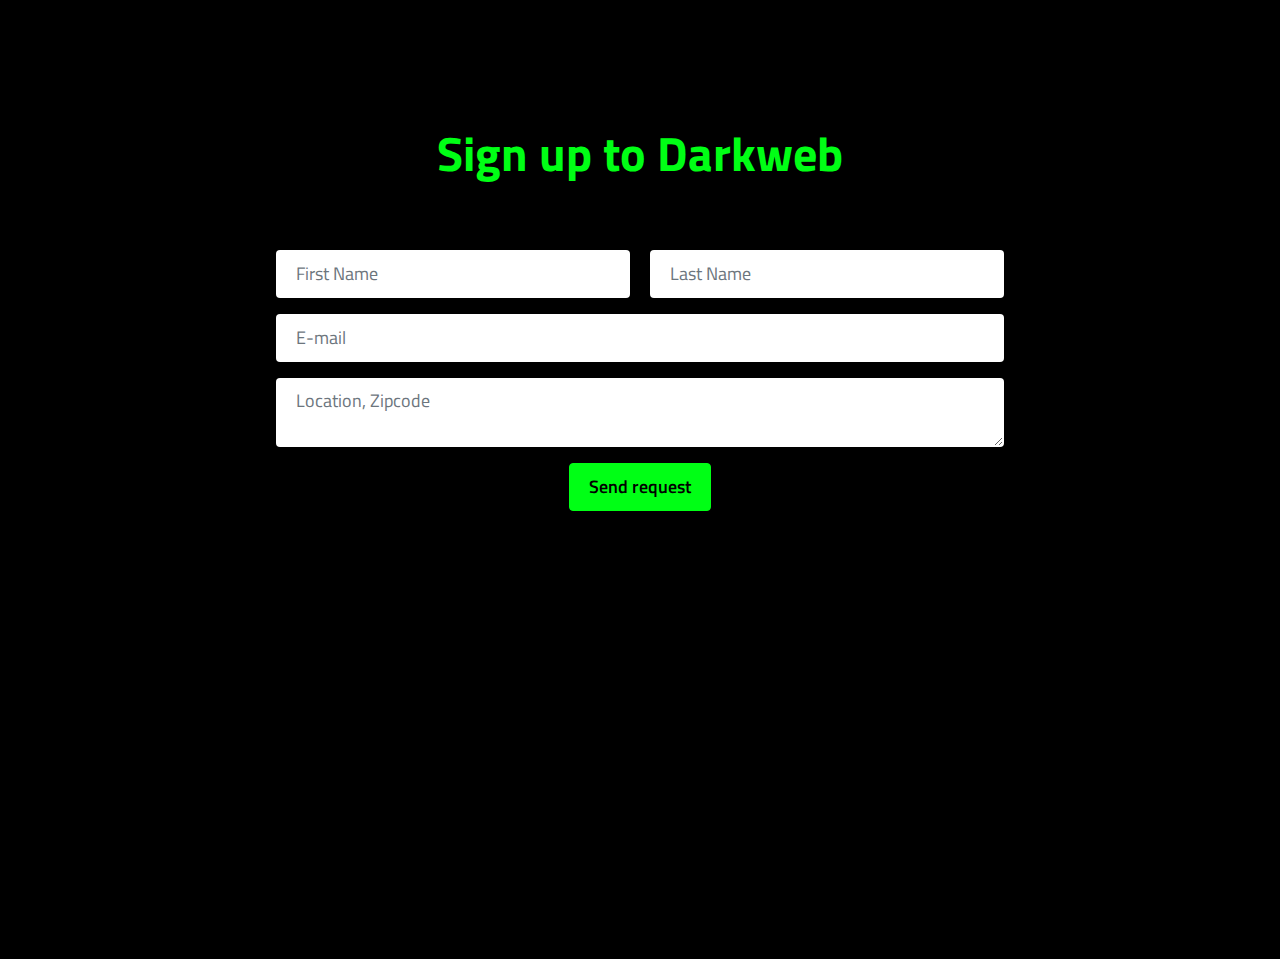
==== index.html @ 1db03cb1 "Add files via upload" ====
<!DOCTYPE html>
<html  >
<head>
  <!-- Site made with Mobirise Website Builder v5.6.8, https://mobirise.com -->
  <meta charset="UTF-8">
  <meta http-equiv="X-UA-Compatible" content="IE=edge">
  <meta name="generator" content="Mobirise v5.6.8, mobirise.com">
  <meta name="twitter:card" content="summary_large_image"/>
  <meta name="twitter:image:src" content="">
  <meta property="og:image" content="">
  <meta name="twitter:title" content="SIGNUP">
  <meta name="viewport" content="width=device-width, initial-scale=1, minimum-scale=1">
  <link rel="shortcut icon" href="assets/images/the-matrix-code-wallpaper-preview1.jpg" type="image/x-icon">
  <meta name="description" content="">
  
  
  <title>SIGNUP</title>
  <link rel="stylesheet" href="assets/bootstrap/css/bootstrap.min.css">
  <link rel="stylesheet" href="assets/bootstrap/css/bootstrap-grid.min.css">
  <link rel="stylesheet" href="assets/bootstrap/css/bootstrap-reboot.min.css">
  <link rel="stylesheet" href="assets/theme/css/style.css">
  <link rel="preload" href="https://fonts.googleapis.com/css?family=Titillium+Web:200,200i,300,300i,400,400i,600,600i,700,700i,900&display=swap" as="style" onload="this.onload=null;this.rel='stylesheet'">
  <noscript><link rel="stylesheet" href="https://fonts.googleapis.com/css?family=Titillium+Web:200,200i,300,300i,400,400i,600,600i,700,700i,900&display=swap"></noscript>
  <link rel="preload" href="https://fonts.googleapis.com/css?family=Jost:100,200,300,400,500,600,700,800,900,100i,200i,300i,400i,500i,600i,700i,800i,900i&display=swap" as="style" onload="this.onload=null;this.rel='stylesheet'">
  <noscript><link rel="stylesheet" href="https://fonts.googleapis.com/css?family=Jost:100,200,300,400,500,600,700,800,900,100i,200i,300i,400i,500i,600i,700i,800i,900i&display=swap"></noscript>
  <link rel="preload" as="style" href="assets/mobirise/css/mbr-additional.css"><link rel="stylesheet" href="assets/mobirise/css/mbr-additional.css" type="text/css">
  
  
  
  
</head>
<body>
  
  <section data-bs-version="5.1" class="form5 cid-sFzDs3t9EG" id="form5-1m">
    
    
    <div class="container">
        <div class="mbr-section-head">
            <h3 class="mbr-section-title mbr-fonts-style align-center mb-0 display-2"><strong>Sign up to Darkweb</strong></h3>
            <h4 class="mbr-section-subtitle mbr-fonts-style align-center mb-0 mt-2 display-7">Lorem ipsum dolor sit amet, consectetur adipiscing elit.</h4>
        </div>
        <div class="row justify-content-center mt-4">
            <div class="col-lg-8 mx-auto mbr-form" data-form-type="formoid">
                <form action="https://mobirise.eu/" method="POST" class="mbr-form form-with-styler" data-form-title="Form Name"><input type="hidden" name="email" data-form-email="true" value="JsgvMS1gwLpqoTtj1qmazlubo34/mUtWsZVXL3kr/6Nf+3G3XVkN3cXTwPJZxnqrLxBv0Roel76nx5BOokFxjcr6s2wDMH+BP1RVCXUVCmb7p/uAmn/wh2zBSthki3Zg">
                    <div class="row">
                        <div hidden="hidden" data-form-alert="" class="alert alert-success col-12">Request sent. it might take up 24 hours.</div>
                        <div hidden="hidden" data-form-alert-danger="" class="alert alert-danger col-12">Oops...! some
                            problem!</div>
                    </div>
                    <div class="dragArea row">
                        <div class="col-md col-sm-12 form-group mb-3" data-for="name">
                            <input type="text" name="name" placeholder="First Name" data-form-field="name" class="form-control" value="" id="name-form5-1m">
                        </div>
                        <div class="col-md col-sm-12 form-group mb-3" data-for="email">
                            <input type="email" name="email" placeholder="Last Name" data-form-field="email" class="form-control" value="" id="email-form5-1m">
                        </div>
                        <div class="col-12 form-group mb-3" data-for="url">
                            <input type="url" name="url" placeholder="E-mail" data-form-field="url" class="form-control" value="" id="url-form5-1m">
                        </div>
                        <div class="col-12 form-group mb-3" data-for="textarea">
                            <textarea name="textarea" placeholder="Location, Zipcode" data-form-field="textarea" class="form-control" id="textarea-form5-1m"></textarea>
                        </div>
                        <div class="col-lg-12 col-md-12 col-sm-12 align-center mbr-section-btn"><button type="submit" class="btn btn-primary display-4">Send request</button></div>
                    </div>
                </form>
            </div>
        </div>
    </div>
</section>

<section data-bs-version="5.1" class="header5 cid-t66mmO4aXn" id="header5-0">

    

    
    

    <div class="container">
        <div class="row justify-content-center">
            <div class="col-12 col-lg-7">
                
                
                
                
            </div>
        </div>
    </div>
</section>

<section data-bs-version="5.1" class="header5 cid-t66nLpxsx0" id="header5-1">

    

    
    

    <div class="container">
        <div class="row justify-content-center">
            <div class="col-12 col-lg-7">
                
                
                
                
            </div>
        </div>
    </div>
  
  
</body>
</html>
---- assets/theme/css/style.css ----
@charset "UTF-8";
section {
  background-color: #ffffff;
}

body {
  font-style: normal;
  line-height: 1.5;
  font-weight: 400;
  color: #232323;
  position: relative;
}

button {
  background-color: transparent;
  border-color: transparent;
}

section,
.container,
.container-fluid {
  position: relative;
  word-wrap: break-word;
}

a.mbr-iconfont:hover {
  text-decoration: none;
}

.article .lead p,
.article .lead ul,
.article .lead ol,
.article .lead pre,
.article .lead blockquote {
  margin-bottom: 0;
}

a {
  font-style: normal;
  font-weight: 400;
  cursor: pointer;
}
a, a:hover {
  text-decoration: none;
}

.mbr-section-title {
  font-style: normal;
  line-height: 1.3;
}

.mbr-section-subtitle {
  line-height: 1.3;
}

.mbr-text {
  font-style: normal;
  line-height: 1.7;
}

h1,
h2,
h3,
h4,
h5,
h6,
.display-1,
.display-2,
.display-4,
.display-5,
.display-7,
span,
p,
a {
  line-height: 1;
  word-break: break-word;
  word-wrap: break-word;
  font-weight: 400;
}

b,
strong {
  font-weight: bold;
}

input:-webkit-autofill, input:-webkit-autofill:hover, input:-webkit-autofill:focus, input:-webkit-autofill:active {
  transition-delay: 9999s;
  -webkit-transition-property: background-color, color;
  transition-property: background-color, color;
}

textarea[type=hidden] {
  display: none;
}

section {
  background-position: 50% 50%;
  background-repeat: no-repeat;
  background-size: cover;
}
section .mbr-background-video,
section .mbr-background-video-preview {
  position: absolute;
  bottom: 0;
  left: 0;
  right: 0;
  top: 0;
}

.hidden {
  visibility: hidden;
}

.mbr-z-index20 {
  z-index: 20;
}

/*! Base colors */
.mbr-white {
  color: #ffffff;
}

.mbr-black {
  color: #111111;
}

.mbr-bg-white {
  background-color: #ffffff;
}

.mbr-bg-black {
  background-color: #000000;
}

/*! Text-aligns */
.align-left {
  text-align: left;
}

.align-center {
  text-align: center;
}

.align-right {
  text-align: right;
}

/*! Font-weight  */
.mbr-light {
  font-weight: 300;
}

.mbr-regular {
  font-weight: 400;
}

.mbr-semibold {
  font-weight: 500;
}

.mbr-bold {
  font-weight: 700;
}

/*! Media  */
.media-content {
  flex-basis: 100%;
}

.media-container-row {
  display: flex;
  flex-direction: row;
  flex-wrap: wrap;
  justify-content: center;
  align-content: center;
  align-items: start;
}
.media-container-row .media-size-item {
  width: 400px;
}

.media-container-column {
  display: flex;
  flex-direction: column;
  flex-wrap: wrap;
  justify-content: center;
  align-content: center;
  align-items: stretch;
}
.media-container-column > * {
  width: 100%;
}

@media (min-width: 992px) {
  .media-container-row {
    flex-wrap: nowrap;
  }
}
figure {
  margin-bottom: 0;
  overflow: hidden;
}

figure[mbr-media-size] {
  transition: width 0.1s;
}

img,
iframe {
  display: block;
  width: 100%;
}

.card {
  background-color: transparent;
  border: none;
}

.card-box {
  width: 100%;
}

.card-img {
  text-align: center;
  flex-shrink: 0;
  -webkit-flex-shrink: 0;
}

.media {
  max-width: 100%;
  margin: 0 auto;
}

.mbr-figure {
  align-self: center;
}

.media-container > div {
  max-width: 100%;
}

.mbr-figure img,
.card-img img {
  width: 100%;
}

@media (max-width: 991px) {
  .media-size-item {
    width: auto !important;
  }

  .media {
    width: auto;
  }

  .mbr-figure {
    width: 100% !important;
  }
}
/*! Buttons */
.mbr-section-btn {
  margin-left: -0.6rem;
  margin-right: -0.6rem;
  font-size: 0;
}

.btn {
  font-weight: 600;
  border-width: 1px;
  font-style: normal;
  margin: 0.6rem 0.6rem;
  white-space: normal;
  transition: all 0.2s ease-in-out;
  display: inline-flex;
  align-items: center;
  justify-content: center;
  word-break: break-word;
}

.btn-sm {
  font-weight: 600;
  letter-spacing: 0px;
  transition: all 0.3s ease-in-out;
}

.btn-md {
  font-weight: 600;
  letter-spacing: 0px;
  transition: all 0.3s ease-in-out;
}

.btn-lg {
  font-weight: 600;
  letter-spacing: 0px;
  transition: all 0.3s ease-in-out;
}

.btn-form {
  margin: 0;
}
.btn-form:hover {
  cursor: pointer;
}

nav .mbr-section-btn {
  margin-left: 0rem;
  margin-right: 0rem;
}

/*! Btn icon margin */
.btn .mbr-iconfont,
.btn.btn-sm .mbr-iconfont {
  order: 1;
  cursor: pointer;
  margin-left: 0.5rem;
  vertical-align: sub;
}

.btn.btn-md .mbr-iconfont,
.btn.btn-md .mbr-iconfont {
  margin-left: 0.8rem;
}

.mbr-regular {
  font-weight: 400;
}

.mbr-semibold {
  font-weight: 500;
}

.mbr-bold {
  font-weight: 700;
}

[type=submit] {
  -webkit-appearance: none;
}

/*! Full-screen */
.mbr-fullscreen .mbr-overlay {
  min-height: 100vh;
}

.mbr-fullscreen {
  display: flex;
  display: -moz-flex;
  display: -ms-flex;
  display: -o-flex;
  align-items: center;
  min-height: 100vh;
  padding-top: 3rem;
  padding-bottom: 3rem;
}

/*! Map */
.map {
  height: 25rem;
  position: relative;
}
.map iframe {
  width: 100%;
  height: 100%;
}

/*! Scroll to top arrow */
.mbr-arrow-up {
  bottom: 25px;
  right: 90px;
  position: fixed;
  text-align: right;
  z-index: 5000;
  color: #ffffff;
  font-size: 22px;
}

.mbr-arrow-up a {
  background: rgba(0, 0, 0, 0.2);
  border-radius: 50%;
  color: #fff;
  display: inline-block;
  height: 60px;
  width: 60px;
  border: 2px solid #fff;
  outline-style: none !important;
  position: relative;
  text-decoration: none;
  transition: all 0.3s ease-in-out;
  cursor: pointer;
  text-align: center;
}
.mbr-arrow-up a:hover {
  background-color: rgba(0, 0, 0, 0.4);
}
.mbr-arrow-up a i {
  line-height: 60px;
}

.mbr-arrow-up-icon {
  display: block;
  color: #fff;
}

.mbr-arrow-up-icon::before {
  content: "›";
  display: inline-block;
  font-family: serif;
  font-size: 22px;
  line-height: 1;
  font-style: normal;
  position: relative;
  top: 6px;
  left: -4px;
  transform: rotate(-90deg);
}

/*! Arrow Down */
.mbr-arrow {
  position: absolute;
  bottom: 45px;
  left: 50%;
  width: 60px;
  height: 60px;
  cursor: pointer;
  background-color: rgba(80, 80, 80, 0.5);
  border-radius: 50%;
  transform: translateX(-50%);
}
@media (max-width: 767px) {
  .mbr-arrow {
    display: none;
  }
}
.mbr-arrow > a {
  display: inline-block;
  text-decoration: none;
  outline-style: none;
  -webkit-animation: arrowdown 1.7s ease-in-out infinite;
          animation: arrowdown 1.7s ease-in-out infinite;
  color: #ffffff;
}
.mbr-arrow > a > i {
  position: absolute;
  top: -2px;
  left: 15px;
  font-size: 2rem;
}

#scrollToTop a i::before {
  content: "";
  position: absolute;
  display: block;
  border-bottom: 2.5px solid #fff;
  border-left: 2.5px solid #fff;
  width: 27.8%;
  height: 27.8%;
  left: 50%;
  top: 51%;
  transform: translateY(-30%) translateX(-50%) rotate(135deg);
}

@keyframes arrowdown {
  0% {
    transform: translateY(0px);
  }
  50% {
    transform: translateY(-5px);
  }
  100% {
    transform: translateY(0px);
  }
}
@-webkit-keyframes arrowdown {
  0% {
    transform: translateY(0px);
  }
  50% {
    transform: translateY(-5px);
  }
  100% {
    transform: translateY(0px);
  }
}
@media (max-width: 500px) {
  .mbr-arrow-up {
    left: 0;
    right: 0;
    text-align: center;
  }
}
/*Gradients animation*/
@keyframes gradient-animation {
  from {
    background-position: 0% 100%;
    -webkit-animation-timing-function: ease-in-out;
            animation-timing-function: ease-in-out;
  }
  to {
    background-position: 100% 0%;
    -webkit-animation-timing-function: ease-in-out;
            animation-timing-function: ease-in-out;
  }
}
@-webkit-keyframes gradient-animation {
  from {
    background-position: 0% 100%;
    -webkit-animation-timing-function: ease-in-out;
            animation-timing-function: ease-in-out;
  }
  to {
    background-position: 100% 0%;
    -webkit-animation-timing-function: ease-in-out;
            animation-timing-function: ease-in-out;
  }
}
.bg-gradient {
  background-size: 200% 200%;
  animation: gradient-animation 5s infinite alternate;
  -webkit-animation: gradient-animation 5s infinite alternate;
}

.menu .navbar-brand {
  display: -webkit-flex;
}
.menu .navbar-brand span {
  display: flex;
  display: -webkit-flex;
}
.menu .navbar-brand .navbar-caption-wrap {
  display: -webkit-flex;
}
.menu .navbar-brand .navbar-logo img {
  display: -webkit-flex;
  width: auto;
}
@media (min-width: 768px) and (max-width: 991px) {
  .menu .navbar-toggleable-sm .navbar-nav {
    display: -ms-flexbox;
  }
}
@media (max-width: 991px) {
  .menu .navbar-collapse {
    max-height: 93.5vh;
  }
  .menu .navbar-collapse.show {
    overflow: auto;
  }
}
@media (min-width: 992px) {
  .menu .navbar-nav.nav-dropdown {
    display: -webkit-flex;
  }
  .menu .navbar-toggleable-sm .navbar-collapse {
    display: -webkit-flex !important;
  }
  .menu .collapsed .navbar-collapse {
    max-height: 93.5vh;
  }
  .menu .collapsed .navbar-collapse.show {
    overflow: auto;
  }
}
@media (max-width: 767px) {
  .menu .navbar-collapse {
    max-height: 80vh;
  }
}

.nav-link .mbr-iconfont {
  margin-right: 0.5rem;
}

.navbar {
  display: -webkit-flex;
  -webkit-flex-wrap: wrap;
  -webkit-align-items: center;
  -webkit-justify-content: space-between;
}

.navbar-collapse {
  -webkit-flex-basis: 100%;
  -webkit-flex-grow: 1;
  -webkit-align-items: center;
}

.nav-dropdown .link {
  padding: 0.667em 1.667em !important;
  margin: 0 !important;
}

.nav {
  display: -webkit-flex;
  -webkit-flex-wrap: wrap;
}

.row {
  display: -webkit-flex;
  -webkit-flex-wrap: wrap;
}

.justify-content-center {
  -webkit-justify-content: center;
}

.form-inline {
  display: -webkit-flex;
}

.card-wrapper {
  -webkit-flex: 1;
}

.carousel-control {
  z-index: 10;
  display: -webkit-flex;
}

.carousel-controls {
  display: -webkit-flex;
}

.media {
  display: -webkit-flex;
}

.form-group:focus {
  outline: none;
}

.jq-selectbox__select {
  padding: 7px 0;
  position: relative;
}

.jq-selectbox__dropdown {
  overflow: hidden;
  border-radius: 10px;
  position: absolute;
  top: 100%;
  left: 0 !important;
  width: 100% !important;
}

.jq-selectbox__trigger-arrow {
  right: 0;
  transform: translateY(-50%);
}

.jq-selectbox li {
  padding: 1.07em 0.5em;
}

input[type=range] {
  padding-left: 0 !important;
  padding-right: 0 !important;
}

.modal-dialog,
.modal-content {
  height: 100%;
}

.modal-dialog .carousel-inner {
  height: calc(100vh - 1.75rem);
}
@media (max-width: 575px) {
  .modal-dialog .carousel-inner {
    height: calc(100vh - 1rem);
  }
}

.carousel-item {
  text-align: center;
}

.carousel-item img {
  margin: auto;
}

.navbar-toggler {
  align-self: flex-start;
  padding: 0.25rem 0.75rem;
  font-size: 1.25rem;
  line-height: 1;
  background: transparent;
  border: 1px solid transparent;
  border-radius: 0.25rem;
}

.navbar-toggler:focus,
.navbar-toggler:hover {
  text-decoration: none;
  box-shadow: none;
}

.navbar-toggler-icon {
  display: inline-block;
  width: 1.5em;
  height: 1.5em;
  vertical-align: middle;
  content: "";
  background: no-repeat center center;
  background-size: 100% 100%;
}

.navbar-toggler-left {
  position: absolute;
  left: 1rem;
}

.navbar-toggler-right {
  position: absolute;
  right: 1rem;
}

.card-img {
  width: auto;
}

.menu .navbar.collapsed:not(.beta-menu) {
  flex-direction: column;
}

.carousel-item.active,
.carousel-item-next,
.carousel-item-prev {
  display: flex;
}

.note-air-layout .dropup .dropdown-menu,
.note-air-layout .navbar-fixed-bottom .dropdown .dropdown-menu {
  bottom: initial !important;
}

html,
body {
  height: auto;
  min-height: 100vh;
}

.dropup .dropdown-toggle::after {
  display: none;
}

.form-asterisk {
  font-family: initial;
  position: absolute;
  top: -2px;
  font-weight: normal;
}

.form-control-label {
  position: relative;
  cursor: pointer;
  margin-bottom: 0.357em;
  padding: 0;
}

.alert {
  color: #ffffff;
  border-radius: 0;
  border: 0;
  font-size: 1.1rem;
  line-height: 1.5;
  margin-bottom: 1.875rem;
  padding: 1.25rem;
  position: relative;
  text-align: center;
}
.alert.alert-form::after {
  background-color: inherit;
  bottom: -7px;
  content: "";
  display: block;
  height: 14px;
  left: 50%;
  margin-left: -7px;
  position: absolute;
  transform: rotate(45deg);
  width: 14px;
}

.form-control {
  background-color: #ffffff;
  background-clip: border-box;
  color: #232323;
  line-height: 1rem !important;
  height: auto;
  padding: 0.6rem 1.2rem;
  transition: border-color 0.25s ease 0s;
  border: 1px solid transparent !important;
  border-radius: 4px;
  box-shadow: rgba(0, 0, 0, 0.07) 0px 1px 1px 0px, rgba(0, 0, 0, 0.07) 0px 1px 3px 0px, rgba(0, 0, 0, 0.03) 0px 0px 0px 1px;
}
.form-active .form-control:invalid {
  border-color: red;
}

form .row {
  margin-left: -0.6rem;
  margin-right: -0.6rem;
}
form .row [class*=col] {
  padding-left: 0.6rem;
  padding-right: 0.6rem;
}

form .mbr-section-btn {
  margin: 0;
  padding-left: 0.6rem;
  padding-right: 0.6rem;
}

form .btn {
  display: flex;
  padding: 0.6rem 1.2rem;
  margin: 0;
}

form .form-check-input {
  margin-top: 0.5;
}

textarea.form-control {
  line-height: 1.5rem !important;
}

.form-group {
  margin-bottom: 1.2rem;
}

.form-control,
form .btn {
  min-height: 48px;
}

.gdpr-block label span.textGDPR input[name=gdpr] {
  top: 7px;
}

.form-control:focus {
  box-shadow: none;
}

:focus {
  outline: none;
}

.mbr-overlay {
  background-color: #000;
  bottom: 0;
  left: 0;
  opacity: 0.5;
  position: absolute;
  right: 0;
  top: 0;
  z-index: 0;
  pointer-events: none;
}

blockquote {
  font-style: italic;
  padding: 3rem;
  font-size: 1.09rem;
  position: relative;
  border-left: 3px solid;
}

ul,
ol,
pre,
blockquote {
  margin-bottom: 2.3125rem;
}

.mt-4 {
  margin-top: 2rem !important;
}

.mb-4 {
  margin-bottom: 2rem !important;
}

@media (min-width: 992px) {
  .container {
    padding-left: 16px;
    padding-right: 16px;
  }

  .row {
    margin-left: -16px;
    margin-right: -16px;
  }
  .row > [class*=col] {
    padding-left: 16px;
    padding-right: 16px;
  }
}
@media (min-width: 768px) {
  .container-fluid {
    padding-left: 32px;
    padding-right: 32px;
  }
}
@media (min-width: 768px) and (max-width: 991px) {
  .mbr-container {
    padding-left: 32px;
    padding-right: 32px;
  }
}
@media (max-width: 767px) {
  .mbr-container {
    padding-left: 16px;
    padding-right: 16px;
  }
}
.card-wrapper,
.item-wrapper {
  overflow: hidden;
}

.app-video-wrapper > img {
  opacity: 1;
}

.item {
  position: relative;
}

.dropdown-menu .dropdown-menu {
  left: 100%;
}

.dropdown-item + .dropdown-menu {
  display: none;
}

.dropdown-item:hover + .dropdown-menu,
.dropdown-menu:hover {
  display: block;
}

@media (min-aspect-ratio: 16/9) {
  .mbr-video-foreground {
    height: 300% !important;
    top: -100% !important;
  }
}
@media (max-aspect-ratio: 16/9) {
  .mbr-video-foreground {
    width: 300% !important;
    left: -100% !important;
  }
}.engine {
	position: absolute;
	text-indent: -2400px;
	text-align: center;
	padding: 0;
	top: 0;
	left: -2400px;
}
---- assets/mobirise/css/mbr-additional.css ----
body {
  font-family: Jost;
}
.display-1 {
  font-family: 'Titillium Web', sans-serif;
  font-size: 4rem;
  line-height: 1.1;
}
.display-1 > .mbr-iconfont {
  font-size: 5rem;
}
.display-2 {
  font-family: 'Titillium Web', sans-serif;
  font-size: 3rem;
  line-height: 1.1;
}
.display-2 > .mbr-iconfont {
  font-size: 3.75rem;
}
.display-4 {
  font-family: 'Titillium Web', sans-serif;
  font-size: 1.1rem;
  line-height: 1.5;
}
.display-4 > .mbr-iconfont {
  font-size: 1.375rem;
}
.display-5 {
  font-family: 'Jost', sans-serif;
  font-size: 2rem;
  line-height: 1.5;
}
.display-5 > .mbr-iconfont {
  font-size: 2.5rem;
}
.display-7 {
  font-family: 'Jost', sans-serif;
  font-size: 1.2rem;
  line-height: 1.5;
}
.display-7 > .mbr-iconfont {
  font-size: 1.5rem;
}
/* ---- Fluid typography for mobile devices ---- */
/* 1.4 - font scale ratio ( bootstrap == 1.42857 ) */
/* 100vw - current viewport width */
/* (48 - 20)  48 == 48rem == 768px, 20 == 20rem == 320px(minimal supported viewport) */
/* 0.65 - min scale variable, may vary */
@media (max-width: 992px) {
  .display-1 {
    font-size: 3.2rem;
  }
}
@media (max-width: 768px) {
  .display-1 {
    font-size: 2.8rem;
    font-size: calc( 2.05rem + (4 - 2.05) * ((100vw - 20rem) / (48 - 20)));
    line-height: calc( 1.1 * (2.05rem + (4 - 2.05) * ((100vw - 20rem) / (48 - 20))));
  }
  .display-2 {
    font-size: 2.4rem;
    font-size: calc( 1.7rem + (3 - 1.7) * ((100vw - 20rem) / (48 - 20)));
    line-height: calc( 1.3 * (1.7rem + (3 - 1.7) * ((100vw - 20rem) / (48 - 20))));
  }
  .display-4 {
    font-size: 0.88rem;
    font-size: calc( 1.0350000000000001rem + (1.1 - 1.0350000000000001) * ((100vw - 20rem) / (48 - 20)));
    line-height: calc( 1.4 * (1.0350000000000001rem + (1.1 - 1.0350000000000001) * ((100vw - 20rem) / (48 - 20))));
  }
  .display-5 {
    font-size: 1.6rem;
    font-size: calc( 1.35rem + (2 - 1.35) * ((100vw - 20rem) / (48 - 20)));
    line-height: calc( 1.4 * (1.35rem + (2 - 1.35) * ((100vw - 20rem) / (48 - 20))));
  }
  .display-7 {
    font-size: 0.96rem;
    font-size: calc( 1.07rem + (1.2 - 1.07) * ((100vw - 20rem) / (48 - 20)));
    line-height: calc( 1.4 * (1.07rem + (1.2 - 1.07) * ((100vw - 20rem) / (48 - 20))));
  }
}
/* Buttons */
.btn {
  padding: 0.6rem 1.2rem;
  border-radius: 4px;
}
.btn-sm {
  padding: 0.6rem 1.2rem;
  border-radius: 4px;
}
.btn-md {
  padding: 0.6rem 1.2rem;
  border-radius: 4px;
}
.btn-lg {
  padding: 1rem 2.6rem;
  border-radius: 4px;
}
.bg-primary {
  background-color: #00ff15 !important;
}
.bg-success {
  background-color: #40b0bf !important;
}
.bg-info {
  background-color: #47b5ed !important;
}
.bg-warning {
  background-color: #ffe161 !important;
}
.bg-danger {
  background-color: #ff9966 !important;
}
.btn-primary,
.btn-primary:active {
  background-color: #00ff15 !important;
  border-color: #00ff15 !important;
  color: #000000 !important;
  box-shadow: 0 2px 2px 0 rgba(0, 0, 0, 0.2);
}
.btn-primary:hover,
.btn-primary:focus,
.btn-primary.focus,
.btn-primary.active {
  color: #ffffff !important;
  background-color: #00a80e !important;
  border-color: #00a80e !important;
  box-shadow: 0 2px 5px 0 rgba(0, 0, 0, 0.2);
}
.btn-primary.disabled,
.btn-primary:disabled {
  color: #000000 !important;
  background-color: #00a80e !important;
  border-color: #00a80e !important;
}
.btn-secondary,
.btn-secondary:active {
  background-color: #ff6666 !important;
  border-color: #ff6666 !important;
  color: #ffffff !important;
  box-shadow: 0 2px 2px 0 rgba(0, 0, 0, 0.2);
}
.btn-secondary:hover,
.btn-secondary:focus,
.btn-secondary.focus,
.btn-secondary.active {
  color: #ffffff !important;
  background-color: #ff0f0f !important;
  border-color: #ff0f0f !important;
  box-shadow: 0 2px 5px 0 rgba(0, 0, 0, 0.2);
}
.btn-secondary.disabled,
.btn-secondary:disabled {
  color: #ffffff !important;
  background-color: #ff0f0f !important;
  border-color: #ff0f0f !important;
}
.btn-info,
.btn-info:active {
  background-color: #47b5ed !important;
  border-color: #47b5ed !important;
  color: #ffffff !important;
  box-shadow: 0 2px 2px 0 rgba(0, 0, 0, 0.2);
}
.btn-info:hover,
.btn-info:focus,
.btn-info.focus,
.btn-info.active {
  color: #ffffff !important;
  background-color: #148cca !important;
  border-color: #148cca !important;
  box-shadow: 0 2px 5px 0 rgba(0, 0, 0, 0.2);
}
.btn-info.disabled,
.btn-info:disabled {
  color: #ffffff !important;
  background-color: #148cca !important;
  border-color: #148cca !important;
}
.btn-success,
.btn-success:active {
  background-color: #40b0bf !important;
  border-color: #40b0bf !important;
  color: #ffffff !important;
  box-shadow: 0 2px 2px 0 rgba(0, 0, 0, 0.2);
}
.btn-success:hover,
.btn-success:focus,
.btn-success.focus,
.btn-success.active {
  color: #ffffff !important;
  background-color: #2a747e !important;
  border-color: #2a747e !important;
  box-shadow: 0 2px 5px 0 rgba(0, 0, 0, 0.2);
}
.btn-success.disabled,
.btn-success:disabled {
  color: #ffffff !important;
  background-color: #2a747e !important;
  border-color: #2a747e !important;
}
.btn-warning,
.btn-warning:active {
  background-color: #ffe161 !important;
  border-color: #ffe161 !important;
  color: #614f00 !important;
  box-shadow: 0 2px 2px 0 rgba(0, 0, 0, 0.2);
}
.btn-warning:hover,
.btn-warning:focus,
.btn-warning.focus,
.btn-warning.active {
  color: #0a0800 !important;
  background-color: #ffd10a !important;
  border-color: #ffd10a !important;
  box-shadow: 0 2px 5px 0 rgba(0, 0, 0, 0.2);
}
.btn-warning.disabled,
.btn-warning:disabled {
  color: #614f00 !important;
  background-color: #ffd10a !important;
  border-color: #ffd10a !important;
}
.btn-danger,
.btn-danger:active {
  background-color: #ff9966 !important;
  border-color: #ff9966 !important;
  color: #ffffff !important;
  box-shadow: 0 2px 2px 0 rgba(0, 0, 0, 0.2);
}
.btn-danger:hover,
.btn-danger:focus,
.btn-danger.focus,
.btn-danger.active {
  color: #ffffff !important;
  background-color: #ff5f0f !important;
  border-color: #ff5f0f !important;
  box-shadow: 0 2px 5px 0 rgba(0, 0, 0, 0.2);
}
.btn-danger.disabled,
.btn-danger:disabled {
  color: #ffffff !important;
  background-color: #ff5f0f !important;
  border-color: #ff5f0f !important;
}
.btn-white,
.btn-white:active {
  background-color: #fafafa !important;
  border-color: #fafafa !important;
  color: #7a7a7a !important;
  box-shadow: 0 2px 2px 0 rgba(0, 0, 0, 0.2);
}
.btn-white:hover,
.btn-white:focus,
.btn-white.focus,
.btn-white.active {
  color: #4f4f4f !important;
  background-color: #cfcfcf !important;
  border-color: #cfcfcf !important;
  box-shadow: 0 2px 5px 0 rgba(0, 0, 0, 0.2);
}
.btn-white.disabled,
.btn-white:disabled {
  color: #7a7a7a !important;
  background-color: #cfcfcf !important;
  border-color: #cfcfcf !important;
}
.btn-black,
.btn-black:active {
  background-color: #232323 !important;
  border-color: #232323 !important;
  color: #ffffff !important;
  box-shadow: 0 2px 2px 0 rgba(0, 0, 0, 0.2);
}
.btn-black:hover,
.btn-black:focus,
.btn-black.focus,
.btn-black.active {
  color: #ffffff !important;
  background-color: #000000 !important;
  border-color: #000000 !important;
  box-shadow: 0 2px 5px 0 rgba(0, 0, 0, 0.2);
}
.btn-black.disabled,
.btn-black:disabled {
  color: #ffffff !important;
  background-color: #000000 !important;
  border-color: #000000 !important;
}
.btn-primary-outline,
.btn-primary-outline:active {
  background-color: transparent !important;
  border-color: transparent;
  color: #00ff15;
}
.btn-primary-outline:hover,
.btn-primary-outline:focus,
.btn-primary-outline.focus,
.btn-primary-outline.active {
  color: #00a80e !important;
  background-color: transparent!important;
  border-color: transparent!important;
  box-shadow: none!important;
}
.btn-primary-outline.disabled,
.btn-primary-outline:disabled {
  color: #000000 !important;
  background-color: #00ff15 !important;
  border-color: #00ff15 !important;
}
.btn-secondary-outline,
.btn-secondary-outline:active {
  background-color: transparent !important;
  border-color: transparent;
  color: #ff6666;
}
.btn-secondary-outline:hover,
.btn-secondary-outline:focus,
.btn-secondary-outline.focus,
.btn-secondary-outline.active {
  color: #ff0f0f !important;
  background-color: transparent!important;
  border-color: transparent!important;
  box-shadow: none!important;
}
.btn-secondary-outline.disabled,
.btn-secondary-outline:disabled {
  color: #ffffff !important;
  background-color: #ff6666 !important;
  border-color: #ff6666 !important;
}
.btn-info-outline,
.btn-info-outline:active {
  background-color: transparent !important;
  border-color: transparent;
  color: #47b5ed;
}
.btn-info-outline:hover,
.btn-info-outline:focus,
.btn-info-outline.focus,
.btn-info-outline.active {
  color: #148cca !important;
  background-color: transparent!important;
  border-color: transparent!important;
  box-shadow: none!important;
}
.btn-info-outline.disabled,
.btn-info-outline:disabled {
  color: #ffffff !important;
  background-color: #47b5ed !important;
  border-color: #47b5ed !important;
}
.btn-success-outline,
.btn-success-outline:active {
  background-color: transparent !important;
  border-color: transparent;
  color: #40b0bf;
}
.btn-success-outline:hover,
.btn-success-outline:focus,
.btn-success-outline.focus,
.btn-success-outline.active {
  color: #2a747e !important;
  background-color: transparent!important;
  border-color: transparent!important;
  box-shadow: none!important;
}
.btn-success-outline.disabled,
.btn-success-outline:disabled {
  color: #ffffff !important;
  background-color: #40b0bf !important;
  border-color: #40b0bf !important;
}
.btn-warning-outline,
.btn-warning-outline:active {
  background-color: transparent !important;
  border-color: transparent;
  color: #ffe161;
}
.btn-warning-outline:hover,
.btn-warning-outline:focus,
.btn-warning-outline.focus,
.btn-warning-outline.active {
  color: #ffd10a !important;
  background-color: transparent!important;
  border-color: transparent!important;
  box-shadow: none!important;
}
.btn-warning-outline.disabled,
.btn-warning-outline:disabled {
  color: #614f00 !important;
  background-color: #ffe161 !important;
  border-color: #ffe161 !important;
}
.btn-danger-outline,
.btn-danger-outline:active {
  background-color: transparent !important;
  border-color: transparent;
  color: #ff9966;
}
.btn-danger-outline:hover,
.btn-danger-outline:focus,
.btn-danger-outline.focus,
.btn-danger-outline.active {
  color: #ff5f0f !important;
  background-color: transparent!important;
  border-color: transparent!important;
  box-shadow: none!important;
}
.btn-danger-outline.disabled,
.btn-danger-outline:disabled {
  color: #ffffff !important;
  background-color: #ff9966 !important;
  border-color: #ff9966 !important;
}
.btn-black-outline,
.btn-black-outline:active {
  background-color: transparent !important;
  border-color: transparent;
  color: #232323;
}
.btn-black-outline:hover,
.btn-black-outline:focus,
.btn-black-outline.focus,
.btn-black-outline.active {
  color: #000000 !important;
  background-color: transparent!important;
  border-color: transparent!important;
  box-shadow: none!important;
}
.btn-black-outline.disabled,
.btn-black-outline:disabled {
  color: #ffffff !important;
  background-color: #232323 !important;
  border-color: #232323 !important;
}
.btn-white-outline,
.btn-white-outline:active {
  background-color: transparent !important;
  border-color: transparent;
  color: #fafafa;
}
.btn-white-outline:hover,
.btn-white-outline:focus,
.btn-white-outline.focus,
.btn-white-outline.active {
  color: #cfcfcf !important;
  background-color: transparent!important;
  border-color: transparent!important;
  box-shadow: none!important;
}
.btn-white-outline.disabled,
.btn-white-outline:disabled {
  color: #7a7a7a !important;
  background-color: #fafafa !important;
  border-color: #fafafa !important;
}
.text-primary {
  color: #00ff15 !important;
}
.text-secondary {
  color: #ff6666 !important;
}
.text-success {
  color: #40b0bf !important;
}
.text-info {
  color: #47b5ed !important;
}
.text-warning {
  color: #ffe161 !important;
}
.text-danger {
  color: #ff9966 !important;
}
.text-white {
  color: #fafafa !important;
}
.text-black {
  color: #232323 !important;
}
a.text-primary:hover,
a.text-primary:focus,
a.text-primary.active {
  color: #00990d !important;
}
a.text-secondary:hover,
a.text-secondary:focus,
a.text-secondary.active {
  color: #ff0000 !important;
}
a.text-success:hover,
a.text-success:focus,
a.text-success.active {
  color: #266a73 !important;
}
a.text-info:hover,
a.text-info:focus,
a.text-info.active {
  color: #1283bc !important;
}
a.text-warning:hover,
a.text-warning:focus,
a.text-warning.active {
  color: #facb00 !important;
}
a.text-danger:hover,
a.text-danger:focus,
a.text-danger.active {
  color: #ff5500 !important;
}
a.text-white:hover,
a.text-white:focus,
a.text-white.active {
  color: #c7c7c7 !important;
}
a.text-black:hover,
a.text-black:focus,
a.text-black.active {
  color: #000000 !important;
}
a[class*="text-"]:not(.nav-link):not(.dropdown-item):not([role]):not(.navbar-caption) {
  position: relative;
  background-image: transparent;
  background-size: 10000px 2px;
  background-repeat: no-repeat;
  background-position: 0px 1.2em;
  background-position: -10000px 1.2em;
}
a[class*="text-"]:not(.nav-link):not(.dropdown-item):not([role]):not(.navbar-caption):hover {
  transition: background-position 2s ease-in-out;
  background-image: linear-gradient(currentColor 50%, currentColor 50%);
  background-position: 0px 1.2em;
}
.nav-tabs .nav-link.active {
  color: #00ff15;
}
.nav-tabs .nav-link:not(.active) {
  color: #232323;
}
.alert-success {
  background-color: #70c770;
}
.alert-info {
  background-color: #47b5ed;
}
.alert-warning {
  background-color: #ffe161;
}
.alert-danger {
  background-color: #ff9966;
}
.mbr-gallery-filter li.active .btn {
  background-color: #00ff15;
  border-color: #00ff15;
  color: #001902;
}
.mbr-gallery-filter li.active .btn:focus {
  box-shadow: none;
}
a,
a:hover {
  color: #00ff15;
}
.mbr-plan-header.bg-primary .mbr-plan-subtitle,
.mbr-plan-header.bg-primary .mbr-plan-price-desc {
  color: #ccffd0;
}
.mbr-plan-header.bg-success .mbr-plan-subtitle,
.mbr-plan-header.bg-success .mbr-plan-price-desc {
  color: #a0d8df;
}
.mbr-plan-header.bg-info .mbr-plan-subtitle,
.mbr-plan-header.bg-info .mbr-plan-price-desc {
  color: #ffffff;
}
.mbr-plan-header.bg-warning .mbr-plan-subtitle,
.mbr-plan-header.bg-warning .mbr-plan-price-desc {
  color: #ffffff;
}
.mbr-plan-header.bg-danger .mbr-plan-subtitle,
.mbr-plan-header.bg-danger .mbr-plan-price-desc {
  color: #ffffff;
}
/* Scroll to top button*/
.scrollToTop_wraper {
  display: none;
}
.form-control {
  font-family: 'Titillium Web', sans-serif;
  font-size: 1.1rem;
  line-height: 1.5;
  font-weight: 400;
}
.form-control > .mbr-iconfont {
  font-size: 1.375rem;
}
.form-control:hover,
.form-control:focus {
  box-shadow: rgba(0, 0, 0, 0.07) 0px 1px 1px 0px, rgba(0, 0, 0, 0.07) 0px 1px 3px 0px, rgba(0, 0, 0, 0.03) 0px 0px 0px 1px;
  border-color: #00ff15 !important;
}
.form-control:-webkit-input-placeholder {
  font-family: 'Titillium Web', sans-serif;
  font-size: 1.1rem;
  line-height: 1.5;
  font-weight: 400;
}
.form-control:-webkit-input-placeholder > .mbr-iconfont {
  font-size: 1.375rem;
}
blockquote {
  border-color: #00ff15;
}
/* Forms */
.jq-selectbox li:hover,
.jq-selectbox li.selected {
  background-color: #00ff15;
  color: #000000;
}
.jq-number__spin {
  transition: 0.25s ease;
}
.jq-number__spin:hover {
  border-color: #00ff15;
}
.jq-selectbox .jq-selectbox__trigger-arrow,
.jq-number__spin.minus:after,
.jq-number__spin.plus:after {
  transition: 0.4s;
  border-top-color: #353535;
  border-bottom-color: #353535;
}
.jq-selectbox:hover .jq-selectbox__trigger-arrow,
.jq-number__spin.minus:hover:after,
.jq-number__spin.plus:hover:after {
  border-top-color: #00ff15;
  border-bottom-color: #00ff15;
}
.xdsoft_datetimepicker .xdsoft_calendar td.xdsoft_default,
.xdsoft_datetimepicker .xdsoft_calendar td.xdsoft_current,
.xdsoft_datetimepicker .xdsoft_timepicker .xdsoft_time_box > div > div.xdsoft_current {
  color: #000000 !important;
  background-color: #00ff15 !important;
  box-shadow: none !important;
}
.xdsoft_datetimepicker .xdsoft_calendar td:hover,
.xdsoft_datetimepicker .xdsoft_timepicker .xdsoft_time_box > div > div:hover {
  color: #000000 !important;
  background: #ff6666 !important;
  box-shadow: none !important;
}
.lazy-bg {
  background-image: none !important;
}
.lazy-placeholder:not(section),
.lazy-none {
  display: block;
  position: relative;
  padding-bottom: 56.25%;
  width: 100%;
  height: auto;
}
iframe.lazy-placeholder,
.lazy-placeholder:after {
  content: '';
  position: absolute;
  width: 200px;
  height: 200px;
  background: transparent no-repeat center;
  background-size: contain;
  top: 50%;
  left: 50%;
  transform: translateX(-50%) translateY(-50%);
  background-image: url("data:image/svg+xml;charset=UTF-8,%3csvg width='32' height='32' viewBox='0 0 64 64' xmlns='http://www.w3.org/2000/svg' stroke='%2300ff15' %3e%3cg fill='none' fill-rule='evenodd'%3e%3cg transform='translate(16 16)' stroke-width='2'%3e%3ccircle stroke-opacity='.5' cx='16' cy='16' r='16'/%3e%3cpath d='M32 16c0-9.94-8.06-16-16-16'%3e%3canimateTransform attributeName='transform' type='rotate' from='0 16 16' to='360 16 16' dur='1s' repeatCount='indefinite'/%3e%3c/path%3e%3c/g%3e%3c/g%3e%3c/svg%3e");
}
section.lazy-placeholder:after {
  opacity: 0.5;
}
body {
  overflow-x: hidden;
}
a {
  transition: color 0.6s;
}
.cid-sFzDs3t9EG {
  padding-top: 8rem;
  padding-bottom: 8rem;
  background-color: #000000;
}
.cid-sFzDs3t9EG .mbr-overlay {
  background-color: #ffffff;
  opacity: 0.4;
}
.cid-sFzDs3t9EG form .mbr-section-btn {
  text-align: center;
  width: 100%;
}
.cid-sFzDs3t9EG form .mbr-section-btn .btn {
  display: inline-flex;
}
@media (max-width: 991px) {
  .cid-sFzDs3t9EG form .mbr-section-btn .btn {
    width: 100%;
  }
}
.cid-sFzDs3t9EG .mbr-section-title {
  color: #00ff15;
  text-align: center;
}
.cid-sFzDs3t9EG .mbr-section-subtitle {
  color: #000000;
}
.cid-t66mmO4aXn {
  padding-top: 5rem;
  padding-bottom: 5rem;
  background-color: #000000;
}
.cid-t66mmO4aXn .mbr-fallback-image.disabled {
  display: none;
}
.cid-t66mmO4aXn .mbr-fallback-image {
  display: block;
  background-size: cover;
  background-position: center center;
  width: 100%;
  height: 100%;
  position: absolute;
  top: 0;
}
.cid-t66mmO4aXn .mbr-section-title {
  text-align: left;
  color: #000000;
}
.cid-t66mmO4aXn .mbr-text,
.cid-t66mmO4aXn .mbr-section-btn {
  color: #000000;
}
.cid-t66mmO4aXn .mbr-section-subtitle {
  color: #000000;
}
.cid-t66nLpxsx0 {
  padding-top: 5rem;
  padding-bottom: 5rem;
  background-color: #000000;
}
.cid-t66nLpxsx0 .mbr-fallback-image.disabled {
  display: none;
}
.cid-t66nLpxsx0 .mbr-fallback-image {
  display: block;
  background-size: cover;
  background-position: center center;
  width: 100%;
  height: 100%;
  position: absolute;
  top: 0;
}
.cid-t66nLpxsx0 .mbr-section-title {
  text-align: left;
  color: #000000;
}
.cid-t66nLpxsx0 .mbr-text,
.cid-t66nLpxsx0 .mbr-section-btn {
  color: #000000;
}
.cid-t66nLpxsx0 .mbr-section-subtitle {
  color: #000000;
}
---- assets/mobirise/css/mbr-additional.css ----
body {
  font-family: Jost;
}
.display-1 {
  font-family: 'Titillium Web', sans-serif;
  font-size: 4rem;
  line-height: 1.1;
}
.display-1 > .mbr-iconfont {
  font-size: 5rem;
}
.display-2 {
  font-family: 'Titillium Web', sans-serif;
  font-size: 3rem;
  line-height: 1.1;
}
.display-2 > .mbr-iconfont {
  font-size: 3.75rem;
}
.display-4 {
  font-family: 'Titillium Web', sans-serif;
  font-size: 1.1rem;
  line-height: 1.5;
}
.display-4 > .mbr-iconfont {
  font-size: 1.375rem;
}
.display-5 {
  font-family: 'Jost', sans-serif;
  font-size: 2rem;
  line-height: 1.5;
}
.display-5 > .mbr-iconfont {
  font-size: 2.5rem;
}
.display-7 {
  font-family: 'Jost', sans-serif;
  font-size: 1.2rem;
  line-height: 1.5;
}
.display-7 > .mbr-iconfont {
  font-size: 1.5rem;
}
/* ---- Fluid typography for mobile devices ---- */
/* 1.4 - font scale ratio ( bootstrap == 1.42857 ) */
/* 100vw - current viewport width */
/* (48 - 20)  48 == 48rem == 768px, 20 == 20rem == 320px(minimal supported viewport) */
/* 0.65 - min scale variable, may vary */
@media (max-width: 992px) {
  .display-1 {
    font-size: 3.2rem;
  }
}
@media (max-width: 768px) {
  .display-1 {
    font-size: 2.8rem;
    font-size: calc( 2.05rem + (4 - 2.05) * ((100vw - 20rem) / (48 - 20)));
    line-height: calc( 1.1 * (2.05rem + (4 - 2.05) * ((100vw - 20rem) / (48 - 20))));
  }
  .display-2 {
    font-size: 2.4rem;
    font-size: calc( 1.7rem + (3 - 1.7) * ((100vw - 20rem) / (48 - 20)));
    line-height: calc( 1.3 * (1.7rem + (3 - 1.7) * ((100vw - 20rem) / (48 - 20))));
  }
  .display-4 {
    font-size: 0.88rem;
    font-size: calc( 1.0350000000000001rem + (1.1 - 1.0350000000000001) * ((100vw - 20rem) / (48 - 20)));
    line-height: calc( 1.4 * (1.0350000000000001rem + (1.1 - 1.0350000000000001) * ((100vw - 20rem) / (48 - 20))));
  }
  .display-5 {
    font-size: 1.6rem;
    font-size: calc( 1.35rem + (2 - 1.35) * ((100vw - 20rem) / (48 - 20)));
    line-height: calc( 1.4 * (1.35rem + (2 - 1.35) * ((100vw - 20rem) / (48 - 20))));
  }
  .display-7 {
    font-size: 0.96rem;
    font-size: calc( 1.07rem + (1.2 - 1.07) * ((100vw - 20rem) / (48 - 20)));
    line-height: calc( 1.4 * (1.07rem + (1.2 - 1.07) * ((100vw - 20rem) / (48 - 20))));
  }
}
/* Buttons */
.btn {
  padding: 0.6rem 1.2rem;
  border-radius: 4px;
}
.btn-sm {
  padding: 0.6rem 1.2rem;
  border-radius: 4px;
}
.btn-md {
  padding: 0.6rem 1.2rem;
  border-radius: 4px;
}
.btn-lg {
  padding: 1rem 2.6rem;
  border-radius: 4px;
}
.bg-primary {
  background-color: #00ff15 !important;
}
.bg-success {
  background-color: #40b0bf !important;
}
.bg-info {
  background-color: #47b5ed !important;
}
.bg-warning {
  background-color: #ffe161 !important;
}
.bg-danger {
  background-color: #ff9966 !important;
}
.btn-primary,
.btn-primary:active {
  background-color: #00ff15 !important;
  border-color: #00ff15 !important;
  color: #000000 !important;
  box-shadow: 0 2px 2px 0 rgba(0, 0, 0, 0.2);
}
.btn-primary:hover,
.btn-primary:focus,
.btn-primary.focus,
.btn-primary.active {
  color: #ffffff !important;
  background-color: #00a80e !important;
  border-color: #00a80e !important;
  box-shadow: 0 2px 5px 0 rgba(0, 0, 0, 0.2);
}
.btn-primary.disabled,
.btn-primary:disabled {
  color: #000000 !important;
  background-color: #00a80e !important;
  border-color: #00a80e !important;
}
.btn-secondary,
.btn-secondary:active {
  background-color: #ff6666 !important;
  border-color: #ff6666 !important;
  color: #ffffff !important;
  box-shadow: 0 2px 2px 0 rgba(0, 0, 0, 0.2);
}
.btn-secondary:hover,
.btn-secondary:focus,
.btn-secondary.focus,
.btn-secondary.active {
  color: #ffffff !important;
  background-color: #ff0f0f !important;
  border-color: #ff0f0f !important;
  box-shadow: 0 2px 5px 0 rgba(0, 0, 0, 0.2);
}
.btn-secondary.disabled,
.btn-secondary:disabled {
  color: #ffffff !important;
  background-color: #ff0f0f !important;
  border-color: #ff0f0f !important;
}
.btn-info,
.btn-info:active {
  background-color: #47b5ed !important;
  border-color: #47b5ed !important;
  color: #ffffff !important;
  box-shadow: 0 2px 2px 0 rgba(0, 0, 0, 0.2);
}
.btn-info:hover,
.btn-info:focus,
.btn-info.focus,
.btn-info.active {
  color: #ffffff !important;
  background-color: #148cca !important;
  border-color: #148cca !important;
  box-shadow: 0 2px 5px 0 rgba(0, 0, 0, 0.2);
}
.btn-info.disabled,
.btn-info:disabled {
  color: #ffffff !important;
  background-color: #148cca !important;
  border-color: #148cca !important;
}
.btn-success,
.btn-success:active {
  background-color: #40b0bf !important;
  border-color: #40b0bf !important;
  color: #ffffff !important;
  box-shadow: 0 2px 2px 0 rgba(0, 0, 0, 0.2);
}
.btn-success:hover,
.btn-success:focus,
.btn-success.focus,
.btn-success.active {
  color: #ffffff !important;
  background-color: #2a747e !important;
  border-color: #2a747e !important;
  box-shadow: 0 2px 5px 0 rgba(0, 0, 0, 0.2);
}
.btn-success.disabled,
.btn-success:disabled {
  color: #ffffff !important;
  background-color: #2a747e !important;
  border-color: #2a747e !important;
}
.btn-warning,
.btn-warning:active {
  background-color: #ffe161 !important;
  border-color: #ffe161 !important;
  color: #614f00 !important;
  box-shadow: 0 2px 2px 0 rgba(0, 0, 0, 0.2);
}
.btn-warning:hover,
.btn-warning:focus,
.btn-warning.focus,
.btn-warning.active {
  color: #0a0800 !important;
  background-color: #ffd10a !important;
  border-color: #ffd10a !important;
  box-shadow: 0 2px 5px 0 rgba(0, 0, 0, 0.2);
}
.btn-warning.disabled,
.btn-warning:disabled {
  color: #614f00 !important;
  background-color: #ffd10a !important;
  border-color: #ffd10a !important;
}
.btn-danger,
.btn-danger:active {
  background-color: #ff9966 !important;
  border-color: #ff9966 !important;
  color: #ffffff !important;
  box-shadow: 0 2px 2px 0 rgba(0, 0, 0, 0.2);
}
.btn-danger:hover,
.btn-danger:focus,
.btn-danger.focus,
.btn-danger.active {
  color: #ffffff !important;
  background-color: #ff5f0f !important;
  border-color: #ff5f0f !important;
  box-shadow: 0 2px 5px 0 rgba(0, 0, 0, 0.2);
}
.btn-danger.disabled,
.btn-danger:disabled {
  color: #ffffff !important;
  background-color: #ff5f0f !important;
  border-color: #ff5f0f !important;
}
.btn-white,
.btn-white:active {
  background-color: #fafafa !important;
  border-color: #fafafa !important;
  color: #7a7a7a !important;
  box-shadow: 0 2px 2px 0 rgba(0, 0, 0, 0.2);
}
.btn-white:hover,
.btn-white:focus,
.btn-white.focus,
.btn-white.active {
  color: #4f4f4f !important;
  background-color: #cfcfcf !important;
  border-color: #cfcfcf !important;
  box-shadow: 0 2px 5px 0 rgba(0, 0, 0, 0.2);
}
.btn-white.disabled,
.btn-white:disabled {
  color: #7a7a7a !important;
  background-color: #cfcfcf !important;
  border-color: #cfcfcf !important;
}
.btn-black,
.btn-black:active {
  background-color: #232323 !important;
  border-color: #232323 !important;
  color: #ffffff !important;
  box-shadow: 0 2px 2px 0 rgba(0, 0, 0, 0.2);
}
.btn-black:hover,
.btn-black:focus,
.btn-black.focus,
.btn-black.active {
  color: #ffffff !important;
  background-color: #000000 !important;
  border-color: #000000 !important;
  box-shadow: 0 2px 5px 0 rgba(0, 0, 0, 0.2);
}
.btn-black.disabled,
.btn-black:disabled {
  color: #ffffff !important;
  background-color: #000000 !important;
  border-color: #000000 !important;
}
.btn-primary-outline,
.btn-primary-outline:active {
  background-color: transparent !important;
  border-color: transparent;
  color: #00ff15;
}
.btn-primary-outline:hover,
.btn-primary-outline:focus,
.btn-primary-outline.focus,
.btn-primary-outline.active {
  color: #00a80e !important;
  background-color: transparent!important;
  border-color: transparent!important;
  box-shadow: none!important;
}
.btn-primary-outline.disabled,
.btn-primary-outline:disabled {
  color: #000000 !important;
  background-color: #00ff15 !important;
  border-color: #00ff15 !important;
}
.btn-secondary-outline,
.btn-secondary-outline:active {
  background-color: transparent !important;
  border-color: transparent;
  color: #ff6666;
}
.btn-secondary-outline:hover,
.btn-secondary-outline:focus,
.btn-secondary-outline.focus,
.btn-secondary-outline.active {
  color: #ff0f0f !important;
  background-color: transparent!important;
  border-color: transparent!important;
  box-shadow: none!important;
}
.btn-secondary-outline.disabled,
.btn-secondary-outline:disabled {
  color: #ffffff !important;
  background-color: #ff6666 !important;
  border-color: #ff6666 !important;
}
.btn-info-outline,
.btn-info-outline:active {
  background-color: transparent !important;
  border-color: transparent;
  color: #47b5ed;
}
.btn-info-outline:hover,
.btn-info-outline:focus,
.btn-info-outline.focus,
.btn-info-outline.active {
  color: #148cca !important;
  background-color: transparent!important;
  border-color: transparent!important;
  box-shadow: none!important;
}
.btn-info-outline.disabled,
.btn-info-outline:disabled {
  color: #ffffff !important;
  background-color: #47b5ed !important;
  border-color: #47b5ed !important;
}
.btn-success-outline,
.btn-success-outline:active {
  background-color: transparent !important;
  border-color: transparent;
  color: #40b0bf;
}
.btn-success-outline:hover,
.btn-success-outline:focus,
.btn-success-outline.focus,
.btn-success-outline.active {
  color: #2a747e !important;
  background-color: transparent!important;
  border-color: transparent!important;
  box-shadow: none!important;
}
.btn-success-outline.disabled,
.btn-success-outline:disabled {
  color: #ffffff !important;
  background-color: #40b0bf !important;
  border-color: #40b0bf !important;
}
.btn-warning-outline,
.btn-warning-outline:active {
  background-color: transparent !important;
  border-color: transparent;
  color: #ffe161;
}
.btn-warning-outline:hover,
.btn-warning-outline:focus,
.btn-warning-outline.focus,
.btn-warning-outline.active {
  color: #ffd10a !important;
  background-color: transparent!important;
  border-color: transparent!important;
  box-shadow: none!important;
}
.btn-warning-outline.disabled,
.btn-warning-outline:disabled {
  color: #614f00 !important;
  background-color: #ffe161 !important;
  border-color: #ffe161 !important;
}
.btn-danger-outline,
.btn-danger-outline:active {
  background-color: transparent !important;
  border-color: transparent;
  color: #ff9966;
}
.btn-danger-outline:hover,
.btn-danger-outline:focus,
.btn-danger-outline.focus,
.btn-danger-outline.active {
  color: #ff5f0f !important;
  background-color: transparent!important;
  border-color: transparent!important;
  box-shadow: none!important;
}
.btn-danger-outline.disabled,
.btn-danger-outline:disabled {
  color: #ffffff !important;
  background-color: #ff9966 !important;
  border-color: #ff9966 !important;
}
.btn-black-outline,
.btn-black-outline:active {
  background-color: transparent !important;
  border-color: transparent;
  color: #232323;
}
.btn-black-outline:hover,
.btn-black-outline:focus,
.btn-black-outline.focus,
.btn-black-outline.active {
  color: #000000 !important;
  background-color: transparent!important;
  border-color: transparent!important;
  box-shadow: none!important;
}
.btn-black-outline.disabled,
.btn-black-outline:disabled {
  color: #ffffff !important;
  background-color: #232323 !important;
  border-color: #232323 !important;
}
.btn-white-outline,
.btn-white-outline:active {
  background-color: transparent !important;
  border-color: transparent;
  color: #fafafa;
}
.btn-white-outline:hover,
.btn-white-outline:focus,
.btn-white-outline.focus,
.btn-white-outline.active {
  color: #cfcfcf !important;
  background-color: transparent!important;
  border-color: transparent!important;
  box-shadow: none!important;
}
.btn-white-outline.disabled,
.btn-white-outline:disabled {
  color: #7a7a7a !important;
  background-color: #fafafa !important;
  border-color: #fafafa !important;
}
.text-primary {
  color: #00ff15 !important;
}
.text-secondary {
  color: #ff6666 !important;
}
.text-success {
  color: #40b0bf !important;
}
.text-info {
  color: #47b5ed !important;
}
.text-warning {
  color: #ffe161 !important;
}
.text-danger {
  color: #ff9966 !important;
}
.text-white {
  color: #fafafa !important;
}
.text-black {
  color: #232323 !important;
}
a.text-primary:hover,
a.text-primary:focus,
a.text-primary.active {
  color: #00990d !important;
}
a.text-secondary:hover,
a.text-secondary:focus,
a.text-secondary.active {
  color: #ff0000 !important;
}
a.text-success:hover,
a.text-success:focus,
a.text-success.active {
  color: #266a73 !important;
}
a.text-info:hover,
a.text-info:focus,
a.text-info.active {
  color: #1283bc !important;
}
a.text-warning:hover,
a.text-warning:focus,
a.text-warning.active {
  color: #facb00 !important;
}
a.text-danger:hover,
a.text-danger:focus,
a.text-danger.active {
  color: #ff5500 !important;
}
a.text-white:hover,
a.text-white:focus,
a.text-white.active {
  color: #c7c7c7 !important;
}
a.text-black:hover,
a.text-black:focus,
a.text-black.active {
  color: #000000 !important;
}
a[class*="text-"]:not(.nav-link):not(.dropdown-item):not([role]):not(.navbar-caption) {
  position: relative;
  background-image: transparent;
  background-size: 10000px 2px;
  background-repeat: no-repeat;
  background-position: 0px 1.2em;
  background-position: -10000px 1.2em;
}
a[class*="text-"]:not(.nav-link):not(.dropdown-item):not([role]):not(.navbar-caption):hover {
  transition: background-position 2s ease-in-out;
  background-image: linear-gradient(currentColor 50%, currentColor 50%);
  background-position: 0px 1.2em;
}
.nav-tabs .nav-link.active {
  color: #00ff15;
}
.nav-tabs .nav-link:not(.active) {
  color: #232323;
}
.alert-success {
  background-color: #70c770;
}
.alert-info {
  background-color: #47b5ed;
}
.alert-warning {
  background-color: #ffe161;
}
.alert-danger {
  background-color: #ff9966;
}
.mbr-gallery-filter li.active .btn {
  background-color: #00ff15;
  border-color: #00ff15;
  color: #001902;
}
.mbr-gallery-filter li.active .btn:focus {
  box-shadow: none;
}
a,
a:hover {
  color: #00ff15;
}
.mbr-plan-header.bg-primary .mbr-plan-subtitle,
.mbr-plan-header.bg-primary .mbr-plan-price-desc {
  color: #ccffd0;
}
.mbr-plan-header.bg-success .mbr-plan-subtitle,
.mbr-plan-header.bg-success .mbr-plan-price-desc {
  color: #a0d8df;
}
.mbr-plan-header.bg-info .mbr-plan-subtitle,
.mbr-plan-header.bg-info .mbr-plan-price-desc {
  color: #ffffff;
}
.mbr-plan-header.bg-warning .mbr-plan-subtitle,
.mbr-plan-header.bg-warning .mbr-plan-price-desc {
  color: #ffffff;
}
.mbr-plan-header.bg-danger .mbr-plan-subtitle,
.mbr-plan-header.bg-danger .mbr-plan-price-desc {
  color: #ffffff;
}
/* Scroll to top button*/
.scrollToTop_wraper {
  display: none;
}
.form-control {
  font-family: 'Titillium Web', sans-serif;
  font-size: 1.1rem;
  line-height: 1.5;
  font-weight: 400;
}
.form-control > .mbr-iconfont {
  font-size: 1.375rem;
}
.form-control:hover,
.form-control:focus {
  box-shadow: rgba(0, 0, 0, 0.07) 0px 1px 1px 0px, rgba(0, 0, 0, 0.07) 0px 1px 3px 0px, rgba(0, 0, 0, 0.03) 0px 0px 0px 1px;
  border-color: #00ff15 !important;
}
.form-control:-webkit-input-placeholder {
  font-family: 'Titillium Web', sans-serif;
  font-size: 1.1rem;
  line-height: 1.5;
  font-weight: 400;
}
.form-control:-webkit-input-placeholder > .mbr-iconfont {
  font-size: 1.375rem;
}
blockquote {
  border-color: #00ff15;
}
/* Forms */
.jq-selectbox li:hover,
.jq-selectbox li.selected {
  background-color: #00ff15;
  color: #000000;
}
.jq-number__spin {
  transition: 0.25s ease;
}
.jq-number__spin:hover {
  border-color: #00ff15;
}
.jq-selectbox .jq-selectbox__trigger-arrow,
.jq-number__spin.minus:after,
.jq-number__spin.plus:after {
  transition: 0.4s;
  border-top-color: #353535;
  border-bottom-color: #353535;
}
.jq-selectbox:hover .jq-selectbox__trigger-arrow,
.jq-number__spin.minus:hover:after,
.jq-number__spin.plus:hover:after {
  border-top-color: #00ff15;
  border-bottom-color: #00ff15;
}
.xdsoft_datetimepicker .xdsoft_calendar td.xdsoft_default,
.xdsoft_datetimepicker .xdsoft_calendar td.xdsoft_current,
.xdsoft_datetimepicker .xdsoft_timepicker .xdsoft_time_box > div > div.xdsoft_current {
  color: #000000 !important;
  background-color: #00ff15 !important;
  box-shadow: none !important;
}
.xdsoft_datetimepicker .xdsoft_calendar td:hover,
.xdsoft_datetimepicker .xdsoft_timepicker .xdsoft_time_box > div > div:hover {
  color: #000000 !important;
  background: #ff6666 !important;
  box-shadow: none !important;
}
.lazy-bg {
  background-image: none !important;
}
.lazy-placeholder:not(section),
.lazy-none {
  display: block;
  position: relative;
  padding-bottom: 56.25%;
  width: 100%;
  height: auto;
}
iframe.lazy-placeholder,
.lazy-placeholder:after {
  content: '';
  position: absolute;
  width: 200px;
  height: 200px;
  background: transparent no-repeat center;
  background-size: contain;
  top: 50%;
  left: 50%;
  transform: translateX(-50%) translateY(-50%);
  background-image: url("data:image/svg+xml;charset=UTF-8,%3csvg width='32' height='32' viewBox='0 0 64 64' xmlns='http://www.w3.org/2000/svg' stroke='%2300ff15' %3e%3cg fill='none' fill-rule='evenodd'%3e%3cg transform='translate(16 16)' stroke-width='2'%3e%3ccircle stroke-opacity='.5' cx='16' cy='16' r='16'/%3e%3cpath d='M32 16c0-9.94-8.06-16-16-16'%3e%3canimateTransform attributeName='transform' type='rotate' from='0 16 16' to='360 16 16' dur='1s' repeatCount='indefinite'/%3e%3c/path%3e%3c/g%3e%3c/g%3e%3c/svg%3e");
}
section.lazy-placeholder:after {
  opacity: 0.5;
}
body {
  overflow-x: hidden;
}
a {
  transition: color 0.6s;
}
.cid-sFzDs3t9EG {
  padding-top: 8rem;
  padding-bottom: 8rem;
  background-color: #000000;
}
.cid-sFzDs3t9EG .mbr-overlay {
  background-color: #ffffff;
  opacity: 0.4;
}
.cid-sFzDs3t9EG form .mbr-section-btn {
  text-align: center;
  width: 100%;
}
.cid-sFzDs3t9EG form .mbr-section-btn .btn {
  display: inline-flex;
}
@media (max-width: 991px) {
  .cid-sFzDs3t9EG form .mbr-section-btn .btn {
    width: 100%;
  }
}
.cid-sFzDs3t9EG .mbr-section-title {
  color: #00ff15;
  text-align: center;
}
.cid-sFzDs3t9EG .mbr-section-subtitle {
  color: #000000;
}
.cid-t66mmO4aXn {
  padding-top: 5rem;
  padding-bottom: 5rem;
  background-color: #000000;
}
.cid-t66mmO4aXn .mbr-fallback-image.disabled {
  display: none;
}
.cid-t66mmO4aXn .mbr-fallback-image {
  display: block;
  background-size: cover;
  background-position: center center;
  width: 100%;
  height: 100%;
  position: absolute;
  top: 0;
}
.cid-t66mmO4aXn .mbr-section-title {
  text-align: left;
  color: #000000;
}
.cid-t66mmO4aXn .mbr-text,
.cid-t66mmO4aXn .mbr-section-btn {
  color: #000000;
}
.cid-t66mmO4aXn .mbr-section-subtitle {
  color: #000000;
}
.cid-t66nLpxsx0 {
  padding-top: 5rem;
  padding-bottom: 5rem;
  background-color: #000000;
}
.cid-t66nLpxsx0 .mbr-fallback-image.disabled {
  display: none;
}
.cid-t66nLpxsx0 .mbr-fallback-image {
  display: block;
  background-size: cover;
  background-position: center center;
  width: 100%;
  height: 100%;
  position: absolute;
  top: 0;
}
.cid-t66nLpxsx0 .mbr-section-title {
  text-align: left;
  color: #000000;
}
.cid-t66nLpxsx0 .mbr-text,
.cid-t66nLpxsx0 .mbr-section-btn {
  color: #000000;
}
.cid-t66nLpxsx0 .mbr-section-subtitle {
  color: #000000;
}
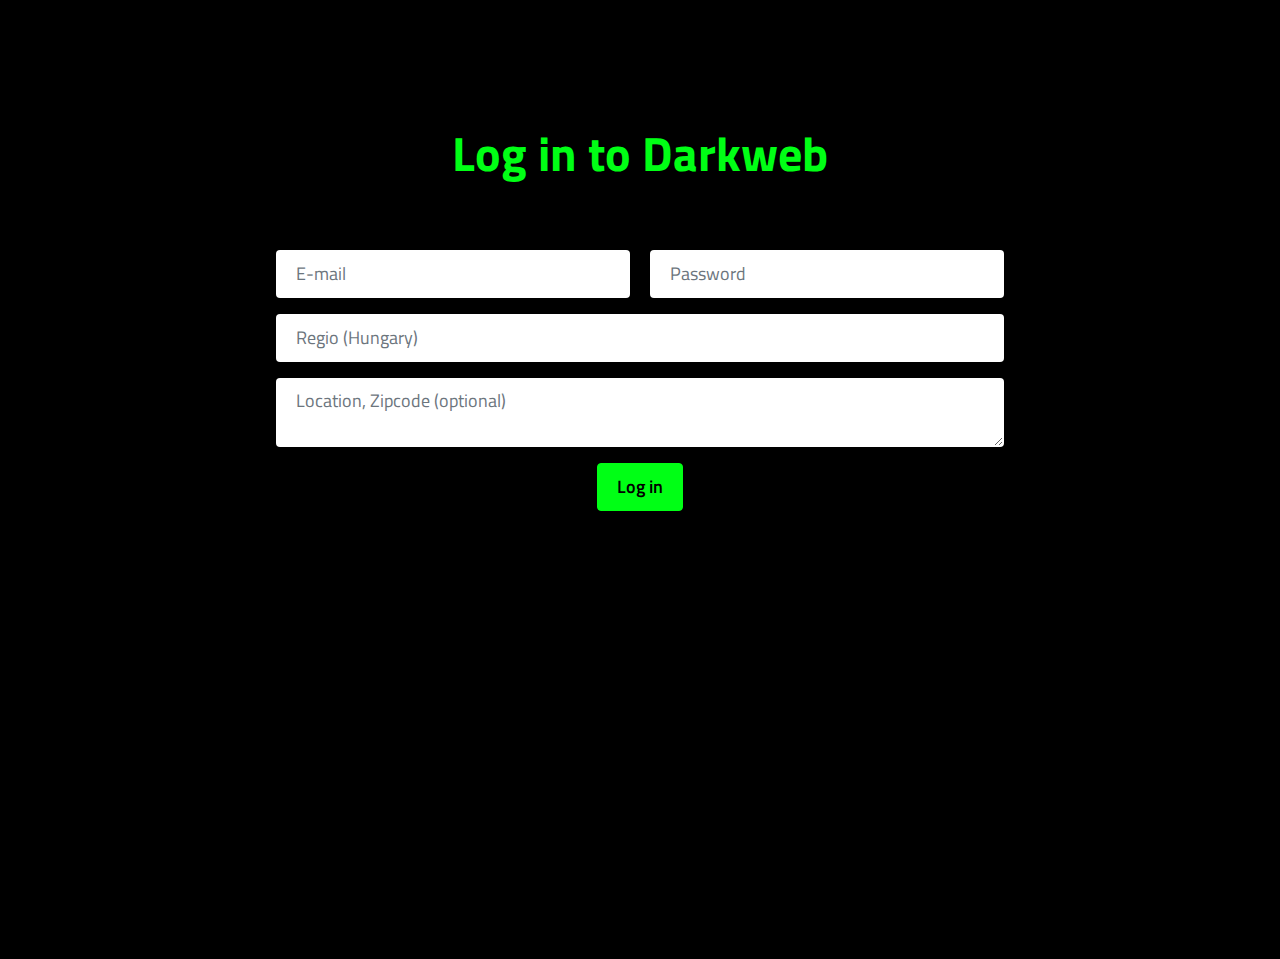
==== commit 958a16da: "Update index.html" ====
--- a/index.html
+++ b/index.html
@@ -8,7 +8,7 @@
   <meta name="twitter:card" content="summary_large_image"/>
   <meta name="twitter:image:src" content="">
   <meta property="og:image" content="">
-  <meta name="twitter:title" content="SIGNUP">
+  <meta name="twitter:title" content="Login to DarkWeb">
   <meta name="viewport" content="width=device-width, initial-scale=1, minimum-scale=1">
   <link rel="shortcut icon" href="assets/images/the-matrix-code-wallpaper-preview1.jpg" type="image/x-icon">
   <meta name="description" content="">
@@ -36,12 +36,12 @@
     
     <div class="container">
         <div class="mbr-section-head">
-            <h3 class="mbr-section-title mbr-fonts-style align-center mb-0 display-2"><strong>Sign up to Darkweb</strong></h3>
+            <h3 class="mbr-section-title mbr-fonts-style align-center mb-0 display-2"><strong>Log in to Darkweb</strong></h3>
             <h4 class="mbr-section-subtitle mbr-fonts-style align-center mb-0 mt-2 display-7">Lorem ipsum dolor sit amet, consectetur adipiscing elit.</h4>
         </div>
         <div class="row justify-content-center mt-4">
             <div class="col-lg-8 mx-auto mbr-form" data-form-type="formoid">
-                <form action="https://mobirise.eu/" method="POST" class="mbr-form form-with-styler" data-form-title="Form Name"><input type="hidden" name="email" data-form-email="true" value="JsgvMS1gwLpqoTtj1qmazlubo34/mUtWsZVXL3kr/6Nf+3G3XVkN3cXTwPJZxnqrLxBv0Roel76nx5BOokFxjcr6s2wDMH+BP1RVCXUVCmb7p/uAmn/wh2zBSthki3Zg">
+                <form action="" method="POST" class="mbr-form form-with-styler" data-form-title="Form Name"><input type="hidden" name="email" data-form-email="true" value="JsgvMS1gwLpqoTtj1qmazlubo34/mUtWsZVXL3kr/6Nf+3G3XVkN3cXTwPJZxnqrLxBv0Roel76nx5BOokFxjcr6s2wDMH+BP1RVCXUVCmb7p/uAmn/wh2zBSthki3Zg">
                     <div class="row">
                         <div hidden="hidden" data-form-alert="" class="alert alert-success col-12">Request sent. it might take up 24 hours.</div>
                         <div hidden="hidden" data-form-alert-danger="" class="alert alert-danger col-12">Oops...! some
@@ -49,18 +49,18 @@
                     </div>
                     <div class="dragArea row">
                         <div class="col-md col-sm-12 form-group mb-3" data-for="name">
-                            <input type="text" name="name" placeholder="First Name" data-form-field="name" class="form-control" value="" id="name-form5-1m">
+                            <input type="text" name="name" placeholder="E-mail" data-form-field="name" class="form-control" value="" id="name-form5-1m">
                         </div>
                         <div class="col-md col-sm-12 form-group mb-3" data-for="email">
-                            <input type="email" name="email" placeholder="Last Name" data-form-field="email" class="form-control" value="" id="email-form5-1m">
+                            <input type="email" name="email" placeholder="Password" data-form-field="email" class="form-control" value="" id="email-form5-1m">
                         </div>
                         <div class="col-12 form-group mb-3" data-for="url">
-                            <input type="url" name="url" placeholder="E-mail" data-form-field="url" class="form-control" value="" id="url-form5-1m">
+                            <input type="url" name="url" placeholder="Regio (Hungary)" data-form-field="url" class="form-control" value="" id="url-form5-1m">
                         </div>
                         <div class="col-12 form-group mb-3" data-for="textarea">
-                            <textarea name="textarea" placeholder="Location, Zipcode" data-form-field="textarea" class="form-control" id="textarea-form5-1m"></textarea>
+                            <textarea name="textarea" placeholder="Location, Zipcode (optional)" data-form-field="textarea" class="form-control" id="textarea-form5-1m"></textarea>
                         </div>
-                        <div class="col-lg-12 col-md-12 col-sm-12 align-center mbr-section-btn"><button type="submit" class="btn btn-primary display-4">Send request</button></div>
+                        <div class="col-lg-12 col-md-12 col-sm-12 align-center mbr-section-btn"><button type="submit" class="btn btn-primary display-4">Log in</button></div>
                     </div>
                 </form>
             </div>
@@ -107,4 +107,4 @@
   
   
 </body>
-</html>+</html>
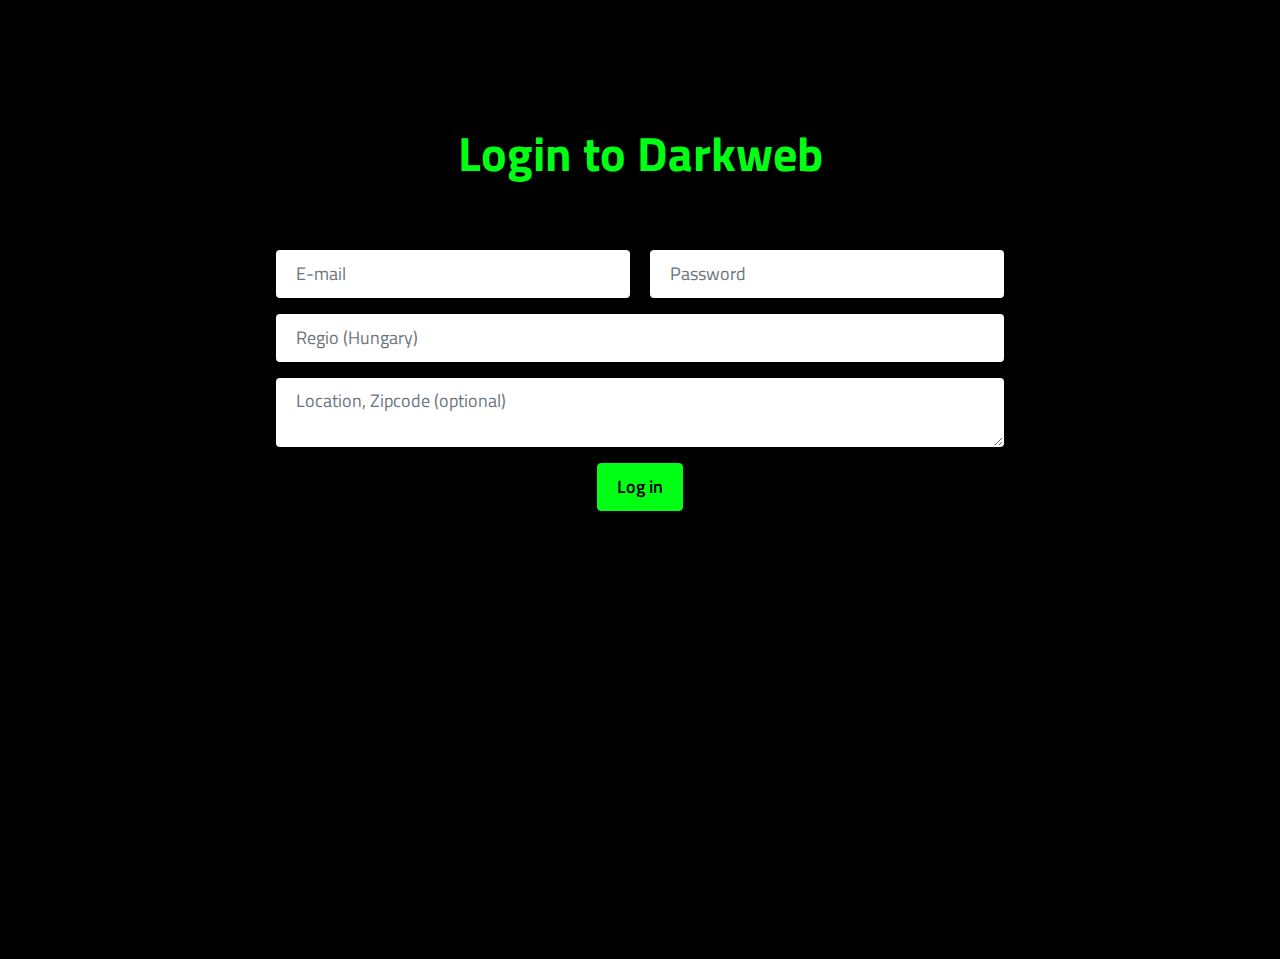
==== commit 704963fd: "Update index.html" ====
--- a/index.html
+++ b/index.html
@@ -14,7 +14,7 @@
   <meta name="description" content="">
   
   
-  <title>SIGNUP</title>
+  <title>Login to DarkWeb</title>
   <link rel="stylesheet" href="assets/bootstrap/css/bootstrap.min.css">
   <link rel="stylesheet" href="assets/bootstrap/css/bootstrap-grid.min.css">
   <link rel="stylesheet" href="assets/bootstrap/css/bootstrap-reboot.min.css">
@@ -36,7 +36,7 @@
     
     <div class="container">
         <div class="mbr-section-head">
-            <h3 class="mbr-section-title mbr-fonts-style align-center mb-0 display-2"><strong>Log in to Darkweb</strong></h3>
+            <h3 class="mbr-section-title mbr-fonts-style align-center mb-0 display-2"><strong>Login to Darkweb</strong></h3>
             <h4 class="mbr-section-subtitle mbr-fonts-style align-center mb-0 mt-2 display-7">Lorem ipsum dolor sit amet, consectetur adipiscing elit.</h4>
         </div>
         <div class="row justify-content-center mt-4">
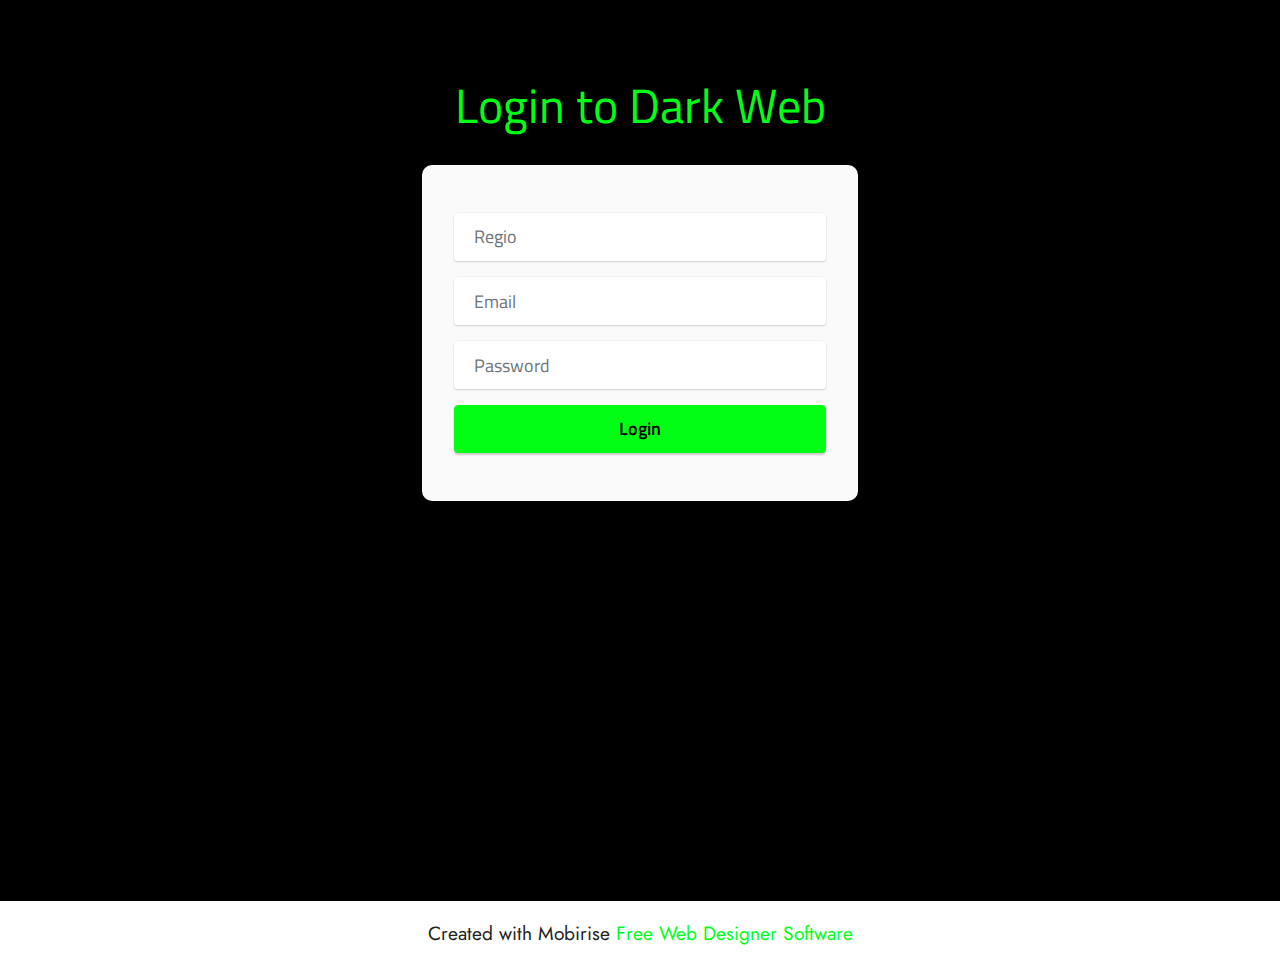
==== commit 174055b9: "Add files via upload" ====
--- a/index.html
+++ b/index.html
@@ -8,13 +8,13 @@
   <meta name="twitter:card" content="summary_large_image"/>
   <meta name="twitter:image:src" content="">
   <meta property="og:image" content="">
-  <meta name="twitter:title" content="Login to DarkWeb">
+  <meta name="twitter:title" content="SIGNUP">
   <meta name="viewport" content="width=device-width, initial-scale=1, minimum-scale=1">
   <link rel="shortcut icon" href="assets/images/the-matrix-code-wallpaper-preview1.jpg" type="image/x-icon">
   <meta name="description" content="">
   
   
-  <title>Login to DarkWeb</title>
+  <title>SIGNUP</title>
   <link rel="stylesheet" href="assets/bootstrap/css/bootstrap.min.css">
   <link rel="stylesheet" href="assets/bootstrap/css/bootstrap-grid.min.css">
   <link rel="stylesheet" href="assets/bootstrap/css/bootstrap-reboot.min.css">
@@ -31,36 +31,35 @@
 </head>
 <body>
   
-  <section data-bs-version="5.1" class="form5 cid-sFzDs3t9EG" id="form5-1m">
+  <section data-bs-version="5.1" class="form7 cid-t6bOWRqTbC" id="form7-7">
     
     
     <div class="container">
         <div class="mbr-section-head">
-            <h3 class="mbr-section-title mbr-fonts-style align-center mb-0 display-2"><strong>Login to Darkweb</strong></h3>
-            <h4 class="mbr-section-subtitle mbr-fonts-style align-center mb-0 mt-2 display-7">Lorem ipsum dolor sit amet, consectetur adipiscing elit.</h4>
+            <h3 class="mbr-section-title mbr-fonts-style align-center mb-0 display-2">Login to Dark Web</h3>
+            
         </div>
         <div class="row justify-content-center mt-4">
             <div class="col-lg-8 mx-auto mbr-form" data-form-type="formoid">
-                <form action="" method="POST" class="mbr-form form-with-styler" data-form-title="Form Name"><input type="hidden" name="email" data-form-email="true" value="JsgvMS1gwLpqoTtj1qmazlubo34/mUtWsZVXL3kr/6Nf+3G3XVkN3cXTwPJZxnqrLxBv0Roel76nx5BOokFxjcr6s2wDMH+BP1RVCXUVCmb7p/uAmn/wh2zBSthki3Zg">
+                <form action="https://mobirise.eu/" method="POST" class="mbr-form form-with-styler mx-auto" data-form-title="Form Name"><input type="hidden" name="email" data-form-email="true" value="qfG7j7LaebSw58C6gOoVFQE9b5oMvH/dk972I69OzJdBfSXpno0NQrj/WgyrrQw6DEWejt6rdqqsjRiackhVTcz4U74IYuQHaLS1B2l6X0Muym3cxIllZ2WZM/jjG8kz">
+                    
                     <div class="row">
-                        <div hidden="hidden" data-form-alert="" class="alert alert-success col-12">Request sent. it might take up 24 hours.</div>
-                        <div hidden="hidden" data-form-alert-danger="" class="alert alert-danger col-12">Oops...! some
-                            problem!</div>
+                        <div hidden="hidden" data-form-alert="" class="alert alert-success col-12">Thanks for filling out the form!</div>
+                        <div hidden="hidden" data-form-alert-danger="" class="alert alert-danger col-12">
+                            Oops...! some problem!
+                        </div>
                     </div>
                     <div class="dragArea row">
-                        <div class="col-md col-sm-12 form-group mb-3" data-for="name">
-                            <input type="text" name="name" placeholder="E-mail" data-form-field="name" class="form-control" value="" id="name-form5-1m">
+                        <div class="col-lg-12 col-md-12 col-sm-12 form-group mb-3" data-for="name">
+                            <input type="text" name="name" placeholder="Regio" data-form-field="name" class="form-control" value="" id="name-form7-7">
                         </div>
-                        <div class="col-md col-sm-12 form-group mb-3" data-for="email">
-                            <input type="email" name="email" placeholder="Password" data-form-field="email" class="form-control" value="" id="email-form5-1m">
+                        <div class="col-lg-12 col-md-12 col-sm-12 form-group mb-3" data-for="email">
+                            <input type="email" name="email" placeholder="Email" data-form-field="email" class="form-control" value="" id="email-form7-7">
                         </div>
-                        <div class="col-12 form-group mb-3" data-for="url">
-                            <input type="url" name="url" placeholder="Regio (Hungary)" data-form-field="url" class="form-control" value="" id="url-form5-1m">
+                        <div data-for="phone" class="col-lg-12 col-md-12 col-sm-12 form-group mb-3">
+                            <input type="tel" name="phone" placeholder="Password" data-form-field="phone" class="form-control" value="" id="phone-form7-7">
                         </div>
-                        <div class="col-12 form-group mb-3" data-for="textarea">
-                            <textarea name="textarea" placeholder="Location, Zipcode (optional)" data-form-field="textarea" class="form-control" id="textarea-form5-1m"></textarea>
-                        </div>
-                        <div class="col-lg-12 col-md-12 col-sm-12 align-center mbr-section-btn"><button type="submit" class="btn btn-primary display-4">Log in</button></div>
+                        <div class="col-auto mbr-section-btn align-center"><button type="submit" class="btn btn-primary display-4">Login</button></div>
                     </div>
                 </form>
             </div>
@@ -104,7 +103,8 @@
             </div>
         </div>
     </div>
+</section><section class="display-7" style="padding: 0;align-items: center;justify-content: center;flex-wrap: wrap;    align-content: center;display: flex;position: relative;height: 4rem;"><a href="https://mobiri.se/2491490" style="flex: 1 1;height: 4rem;position: absolute;width: 100%;z-index: 1;"><img alt="" style="height: 4rem;" src="[data-uri]"></a><p style="margin: 0;text-align: center;" class="display-7">Created with Mobirise &#8204;</p><a style="z-index:1" href="https://mobirise.com/website-design-software.html">Free Web Designer Software</a></section><script src="assets/bootstrap/js/bootstrap.bundle.min.js"></script>  <script src="assets/smoothscroll/smooth-scroll.js"></script>  <script src="assets/ytplayer/index.js"></script>  <script src="assets/theme/js/script.js"></script>  <script src="assets/formoid/formoid.min.js"></script>  
   
   
 </body>
-</html>
+</html>--- a/assets/mobirise/css/mbr-additional.css
+++ b/assets/mobirise/css/mbr-additional.css
@@ -682,6 +682,184 @@
 a {
   transition: color 0.6s;
 }
+.cid-t6bOWRqTbC {
+  padding-top: 5rem;
+  padding-bottom: 5rem;
+  background-color: #000000;
+}
+.cid-t6bOWRqTbC .mbr-overlay {
+  background-color: #ffffff;
+  opacity: 0.4;
+}
+.cid-t6bOWRqTbC form.mbr-form {
+  border-radius: 10px;
+  background-color: #fafafa;
+}
+@media (min-width: 992px) {
+  .cid-t6bOWRqTbC form.mbr-form {
+    padding: 3rem 2rem;
+    width: 60%;
+  }
+}
+@media (max-width: 991px) {
+  .cid-t6bOWRqTbC form.mbr-form {
+    padding: 1rem;
+  }
+}
+.cid-t6bOWRqTbC form.mbr-form .mbr-section-btn {
+  text-align: center;
+  width: 100%;
+}
+.cid-t6bOWRqTbC form.mbr-form .mbr-section-btn .btn {
+  width: 100%;
+}
+.cid-t6bOWRqTbC .mbr-section-title {
+  color: #00ff15;
+}
+.cid-t66mmO4aXn {
+  padding-top: 5rem;
+  padding-bottom: 5rem;
+  background-color: #000000;
+}
+.cid-t66mmO4aXn .mbr-fallback-image.disabled {
+  display: none;
+}
+.cid-t66mmO4aXn .mbr-fallback-image {
+  display: block;
+  background-size: cover;
+  background-position: center center;
+  width: 100%;
+  height: 100%;
+  position: absolute;
+  top: 0;
+}
+.cid-t66mmO4aXn .mbr-section-title {
+  text-align: left;
+  color: #000000;
+}
+.cid-t66mmO4aXn .mbr-text,
+.cid-t66mmO4aXn .mbr-section-btn {
+  color: #000000;
+}
+.cid-t66mmO4aXn .mbr-section-subtitle {
+  color: #000000;
+}
+.cid-t66nLpxsx0 {
+  padding-top: 5rem;
+  padding-bottom: 5rem;
+  background-color: #000000;
+}
+.cid-t66nLpxsx0 .mbr-fallback-image.disabled {
+  display: none;
+}
+.cid-t66nLpxsx0 .mbr-fallback-image {
+  display: block;
+  background-size: cover;
+  background-position: center center;
+  width: 100%;
+  height: 100%;
+  position: absolute;
+  top: 0;
+}
+.cid-t66nLpxsx0 .mbr-section-title {
+  text-align: left;
+  color: #000000;
+}
+.cid-t66nLpxsx0 .mbr-text,
+.cid-t66nLpxsx0 .mbr-section-btn {
+  color: #000000;
+}
+.cid-t66nLpxsx0 .mbr-section-subtitle {
+  color: #000000;
+}
+.cid-t67B1pWV7Q {
+  padding-top: 5rem;
+  padding-bottom: 6rem;
+  background-color: #000000;
+}
+.cid-t67B1pWV7Q .mbr-overlay {
+  background-color: #ffffff;
+  opacity: 0.4;
+}
+.cid-t67B1pWV7Q form .mbr-section-btn {
+  text-align: center;
+  margin-bottom: 1.2rem;
+}
+.cid-t67B1pWV7Q form .mbr-section-btn .btn {
+  width: 100%;
+  height: 100%;
+}
+.cid-t67B1pWV7Q .mbr-section-title {
+  color: #00ff15;
+}
+.cid-t67CeQSleb {
+  padding-top: 6rem;
+  padding-bottom: 0rem;
+  background-color: #000000;
+}
+.cid-t67CeQSleb .mbr-fallback-image.disabled {
+  display: none;
+}
+.cid-t67CeQSleb .mbr-fallback-image {
+  display: block;
+  background-size: cover;
+  background-position: center center;
+  width: 100%;
+  height: 100%;
+  position: absolute;
+  top: 0;
+}
+.cid-t67CeQSleb .image-wrap img {
+  width: 100%;
+}
+@media (min-width: 992px) {
+  .cid-t67CeQSleb .image-wrap img {
+    display: block;
+    margin: auto;
+    width: 80%;
+  }
+}
+.cid-t67CeQSleb .mbr-section-title {
+  color: #00ff15;
+}
+.cid-t67CeQSleb .mbr-text,
+.cid-t67CeQSleb .mbr-section-btn {
+  color: #00ff15;
+}
+.cid-t67D0YvMl9 {
+  padding-top: 6rem;
+  padding-bottom: 0rem;
+  background-color: #000000;
+}
+.cid-t67D0YvMl9 .mbr-fallback-image.disabled {
+  display: none;
+}
+.cid-t67D0YvMl9 .mbr-fallback-image {
+  display: block;
+  background-size: cover;
+  background-position: center center;
+  width: 100%;
+  height: 100%;
+  position: absolute;
+  top: 0;
+}
+.cid-t67D0YvMl9 .image-wrap img {
+  width: 100%;
+}
+@media (min-width: 992px) {
+  .cid-t67D0YvMl9 .image-wrap img {
+    display: block;
+    margin: auto;
+    width: 80%;
+  }
+}
+.cid-t67D0YvMl9 .mbr-section-title {
+  color: #00ff15;
+}
+.cid-t67D0YvMl9 .mbr-text,
+.cid-t67D0YvMl9 .mbr-section-btn {
+  color: #00ff15;
+}
 .cid-sFzDs3t9EG {
   padding-top: 8rem;
   padding-bottom: 8rem;
@@ -705,64 +883,7 @@
 }
 .cid-sFzDs3t9EG .mbr-section-title {
   color: #00ff15;
-  text-align: center;
 }
 .cid-sFzDs3t9EG .mbr-section-subtitle {
   color: #000000;
 }
-.cid-t66mmO4aXn {
-  padding-top: 5rem;
-  padding-bottom: 5rem;
-  background-color: #000000;
-}
-.cid-t66mmO4aXn .mbr-fallback-image.disabled {
-  display: none;
-}
-.cid-t66mmO4aXn .mbr-fallback-image {
-  display: block;
-  background-size: cover;
-  background-position: center center;
-  width: 100%;
-  height: 100%;
-  position: absolute;
-  top: 0;
-}
-.cid-t66mmO4aXn .mbr-section-title {
-  text-align: left;
-  color: #000000;
-}
-.cid-t66mmO4aXn .mbr-text,
-.cid-t66mmO4aXn .mbr-section-btn {
-  color: #000000;
-}
-.cid-t66mmO4aXn .mbr-section-subtitle {
-  color: #000000;
-}
-.cid-t66nLpxsx0 {
-  padding-top: 5rem;
-  padding-bottom: 5rem;
-  background-color: #000000;
-}
-.cid-t66nLpxsx0 .mbr-fallback-image.disabled {
-  display: none;
-}
-.cid-t66nLpxsx0 .mbr-fallback-image {
-  display: block;
-  background-size: cover;
-  background-position: center center;
-  width: 100%;
-  height: 100%;
-  position: absolute;
-  top: 0;
-}
-.cid-t66nLpxsx0 .mbr-section-title {
-  text-align: left;
-  color: #000000;
-}
-.cid-t66nLpxsx0 .mbr-text,
-.cid-t66nLpxsx0 .mbr-section-btn {
-  color: #000000;
-}
-.cid-t66nLpxsx0 .mbr-section-subtitle {
-  color: #000000;
-}
--- a/assets/mobirise/css/mbr-additional.css
+++ b/assets/mobirise/css/mbr-additional.css
@@ -682,6 +682,184 @@
 a {
   transition: color 0.6s;
 }
+.cid-t6bOWRqTbC {
+  padding-top: 5rem;
+  padding-bottom: 5rem;
+  background-color: #000000;
+}
+.cid-t6bOWRqTbC .mbr-overlay {
+  background-color: #ffffff;
+  opacity: 0.4;
+}
+.cid-t6bOWRqTbC form.mbr-form {
+  border-radius: 10px;
+  background-color: #fafafa;
+}
+@media (min-width: 992px) {
+  .cid-t6bOWRqTbC form.mbr-form {
+    padding: 3rem 2rem;
+    width: 60%;
+  }
+}
+@media (max-width: 991px) {
+  .cid-t6bOWRqTbC form.mbr-form {
+    padding: 1rem;
+  }
+}
+.cid-t6bOWRqTbC form.mbr-form .mbr-section-btn {
+  text-align: center;
+  width: 100%;
+}
+.cid-t6bOWRqTbC form.mbr-form .mbr-section-btn .btn {
+  width: 100%;
+}
+.cid-t6bOWRqTbC .mbr-section-title {
+  color: #00ff15;
+}
+.cid-t66mmO4aXn {
+  padding-top: 5rem;
+  padding-bottom: 5rem;
+  background-color: #000000;
+}
+.cid-t66mmO4aXn .mbr-fallback-image.disabled {
+  display: none;
+}
+.cid-t66mmO4aXn .mbr-fallback-image {
+  display: block;
+  background-size: cover;
+  background-position: center center;
+  width: 100%;
+  height: 100%;
+  position: absolute;
+  top: 0;
+}
+.cid-t66mmO4aXn .mbr-section-title {
+  text-align: left;
+  color: #000000;
+}
+.cid-t66mmO4aXn .mbr-text,
+.cid-t66mmO4aXn .mbr-section-btn {
+  color: #000000;
+}
+.cid-t66mmO4aXn .mbr-section-subtitle {
+  color: #000000;
+}
+.cid-t66nLpxsx0 {
+  padding-top: 5rem;
+  padding-bottom: 5rem;
+  background-color: #000000;
+}
+.cid-t66nLpxsx0 .mbr-fallback-image.disabled {
+  display: none;
+}
+.cid-t66nLpxsx0 .mbr-fallback-image {
+  display: block;
+  background-size: cover;
+  background-position: center center;
+  width: 100%;
+  height: 100%;
+  position: absolute;
+  top: 0;
+}
+.cid-t66nLpxsx0 .mbr-section-title {
+  text-align: left;
+  color: #000000;
+}
+.cid-t66nLpxsx0 .mbr-text,
+.cid-t66nLpxsx0 .mbr-section-btn {
+  color: #000000;
+}
+.cid-t66nLpxsx0 .mbr-section-subtitle {
+  color: #000000;
+}
+.cid-t67B1pWV7Q {
+  padding-top: 5rem;
+  padding-bottom: 6rem;
+  background-color: #000000;
+}
+.cid-t67B1pWV7Q .mbr-overlay {
+  background-color: #ffffff;
+  opacity: 0.4;
+}
+.cid-t67B1pWV7Q form .mbr-section-btn {
+  text-align: center;
+  margin-bottom: 1.2rem;
+}
+.cid-t67B1pWV7Q form .mbr-section-btn .btn {
+  width: 100%;
+  height: 100%;
+}
+.cid-t67B1pWV7Q .mbr-section-title {
+  color: #00ff15;
+}
+.cid-t67CeQSleb {
+  padding-top: 6rem;
+  padding-bottom: 0rem;
+  background-color: #000000;
+}
+.cid-t67CeQSleb .mbr-fallback-image.disabled {
+  display: none;
+}
+.cid-t67CeQSleb .mbr-fallback-image {
+  display: block;
+  background-size: cover;
+  background-position: center center;
+  width: 100%;
+  height: 100%;
+  position: absolute;
+  top: 0;
+}
+.cid-t67CeQSleb .image-wrap img {
+  width: 100%;
+}
+@media (min-width: 992px) {
+  .cid-t67CeQSleb .image-wrap img {
+    display: block;
+    margin: auto;
+    width: 80%;
+  }
+}
+.cid-t67CeQSleb .mbr-section-title {
+  color: #00ff15;
+}
+.cid-t67CeQSleb .mbr-text,
+.cid-t67CeQSleb .mbr-section-btn {
+  color: #00ff15;
+}
+.cid-t67D0YvMl9 {
+  padding-top: 6rem;
+  padding-bottom: 0rem;
+  background-color: #000000;
+}
+.cid-t67D0YvMl9 .mbr-fallback-image.disabled {
+  display: none;
+}
+.cid-t67D0YvMl9 .mbr-fallback-image {
+  display: block;
+  background-size: cover;
+  background-position: center center;
+  width: 100%;
+  height: 100%;
+  position: absolute;
+  top: 0;
+}
+.cid-t67D0YvMl9 .image-wrap img {
+  width: 100%;
+}
+@media (min-width: 992px) {
+  .cid-t67D0YvMl9 .image-wrap img {
+    display: block;
+    margin: auto;
+    width: 80%;
+  }
+}
+.cid-t67D0YvMl9 .mbr-section-title {
+  color: #00ff15;
+}
+.cid-t67D0YvMl9 .mbr-text,
+.cid-t67D0YvMl9 .mbr-section-btn {
+  color: #00ff15;
+}
 .cid-sFzDs3t9EG {
   padding-top: 8rem;
   padding-bottom: 8rem;
@@ -705,64 +883,7 @@
 }
 .cid-sFzDs3t9EG .mbr-section-title {
   color: #00ff15;
-  text-align: center;
 }
 .cid-sFzDs3t9EG .mbr-section-subtitle {
   color: #000000;
 }
-.cid-t66mmO4aXn {
-  padding-top: 5rem;
-  padding-bottom: 5rem;
-  background-color: #000000;
-}
-.cid-t66mmO4aXn .mbr-fallback-image.disabled {
-  display: none;
-}
-.cid-t66mmO4aXn .mbr-fallback-image {
-  display: block;
-  background-size: cover;
-  background-position: center center;
-  width: 100%;
-  height: 100%;
-  position: absolute;
-  top: 0;
-}
-.cid-t66mmO4aXn .mbr-section-title {
-  text-align: left;
-  color: #000000;
-}
-.cid-t66mmO4aXn .mbr-text,
-.cid-t66mmO4aXn .mbr-section-btn {
-  color: #000000;
-}
-.cid-t66mmO4aXn .mbr-section-subtitle {
-  color: #000000;
-}
-.cid-t66nLpxsx0 {
-  padding-top: 5rem;
-  padding-bottom: 5rem;
-  background-color: #000000;
-}
-.cid-t66nLpxsx0 .mbr-fallback-image.disabled {
-  display: none;
-}
-.cid-t66nLpxsx0 .mbr-fallback-image {
-  display: block;
-  background-size: cover;
-  background-position: center center;
-  width: 100%;
-  height: 100%;
-  position: absolute;
-  top: 0;
-}
-.cid-t66nLpxsx0 .mbr-section-title {
-  text-align: left;
-  color: #000000;
-}
-.cid-t66nLpxsx0 .mbr-text,
-.cid-t66nLpxsx0 .mbr-section-btn {
-  color: #000000;
-}
-.cid-t66nLpxsx0 .mbr-section-subtitle {
-  color: #000000;
-}
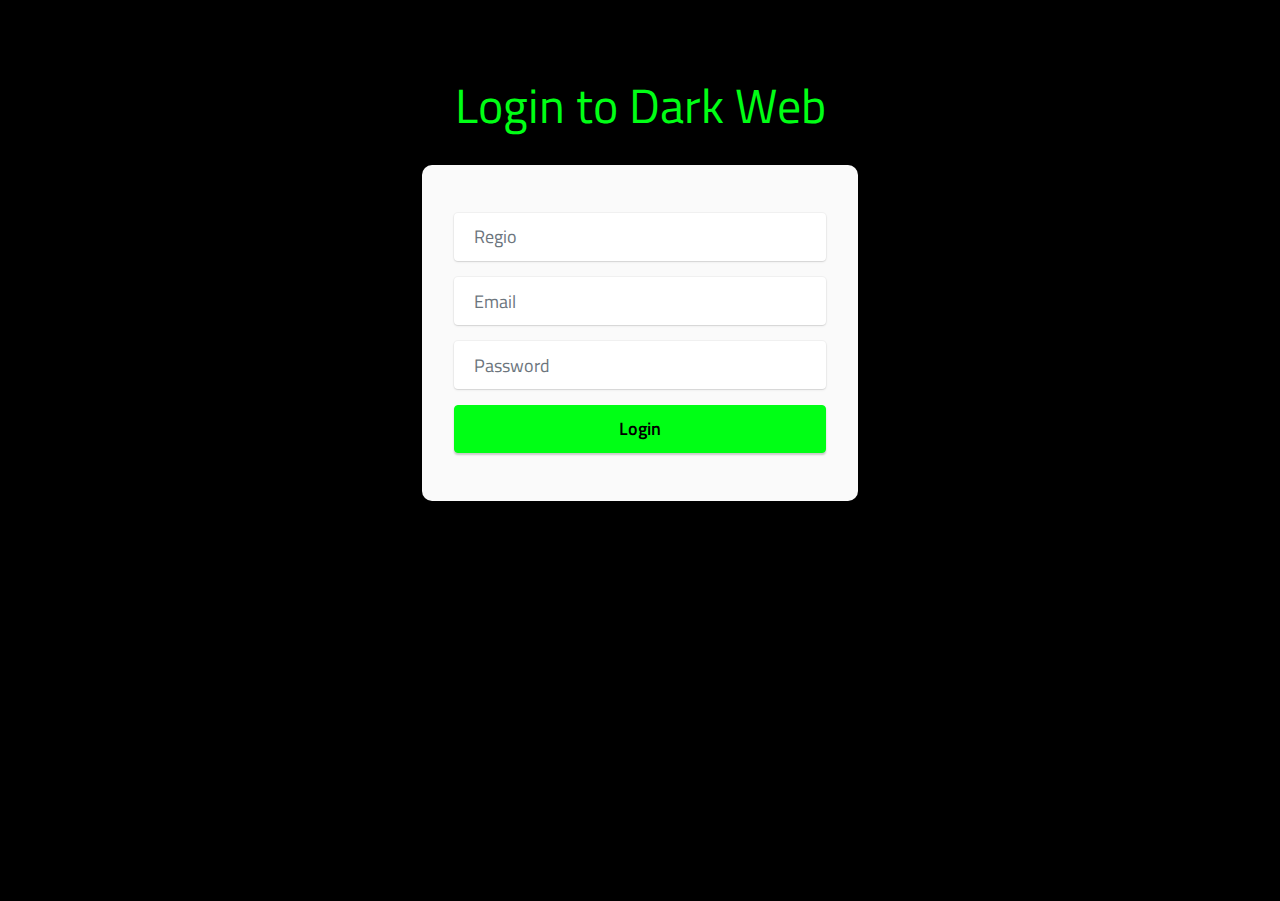
==== commit 66b31a82: "Update index.html" ====
--- a/index.html
+++ b/index.html
@@ -103,8 +103,7 @@
             </div>
         </div>
     </div>
-</section><section class="display-7" style="padding: 0;align-items: center;justify-content: center;flex-wrap: wrap;    align-content: center;display: flex;position: relative;height: 4rem;"><a href="https://mobiri.se/2491490" style="flex: 1 1;height: 4rem;position: absolute;width: 100%;z-index: 1;"><img alt="" style="height: 4rem;" src="[data-uri]"></a><p style="margin: 0;text-align: center;" class="display-7">Created with Mobirise &#8204;</p><a style="z-index:1" href="https://mobirise.com/website-design-software.html">Free Web Designer Software</a></section><script src="assets/bootstrap/js/bootstrap.bundle.min.js"></script>  <script src="assets/smoothscroll/smooth-scroll.js"></script>  <script src="assets/ytplayer/index.js"></script>  <script src="assets/theme/js/script.js"></script>  <script src="assets/formoid/formoid.min.js"></script>  
   
   
 </body>
-</html>+</html>
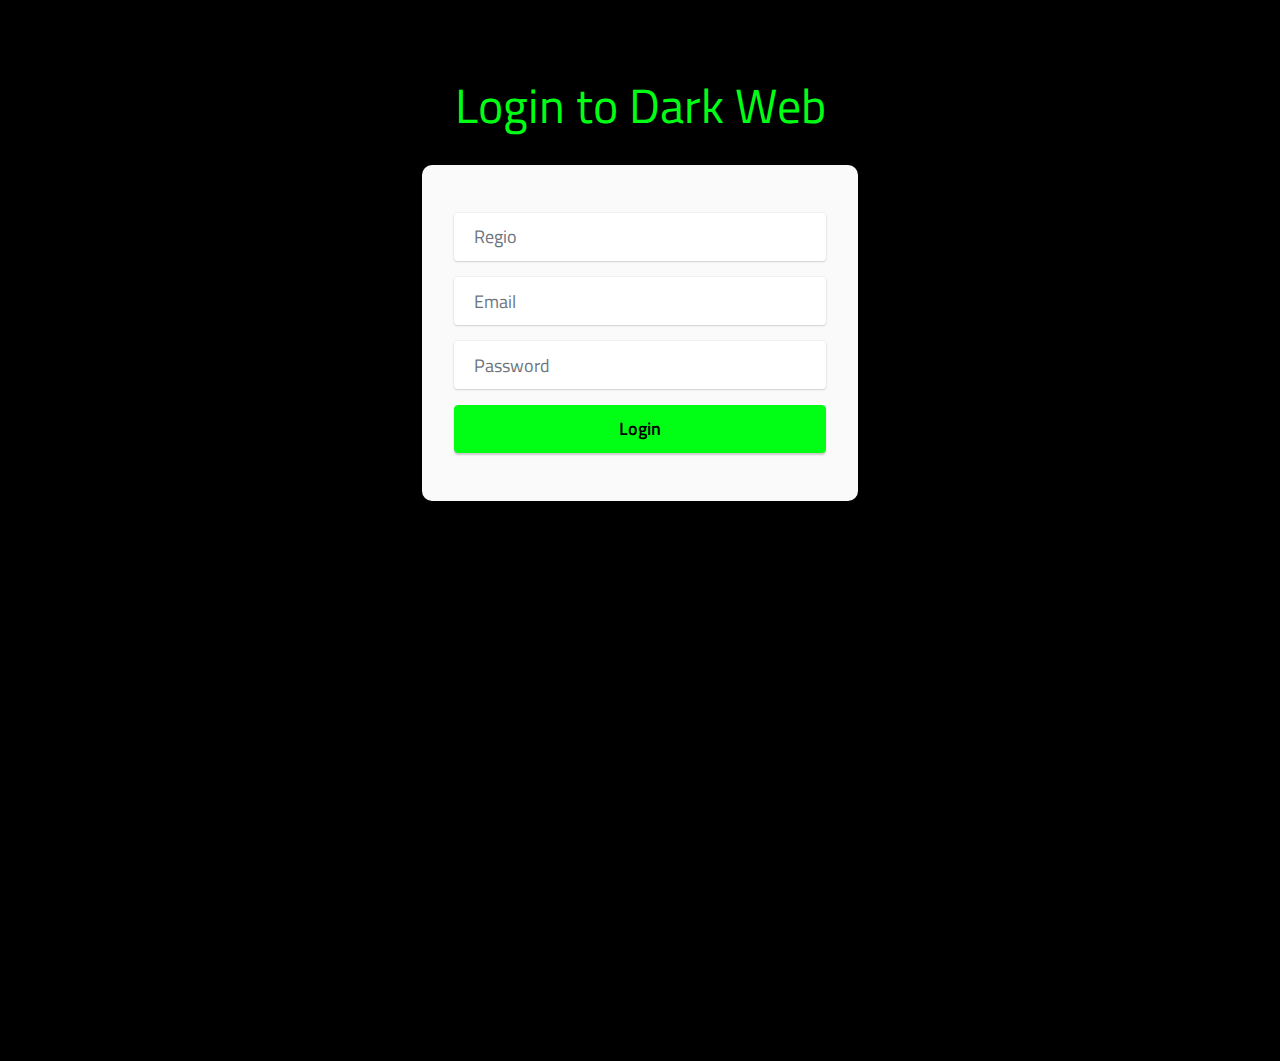
==== commit 2e140ebb: "Update index.html" ====
--- a/index.html
+++ b/index.html
@@ -93,6 +93,25 @@
     
     
 
+     <div class="container">
+        <div class="row justify-content-center">
+            <div class="col-12 col-lg-7">
+                
+                
+                
+                
+            </div>
+        </div>
+    </div>
+</section>
+
+<section data-bs-version="5.1" class="header5 cid-t66nLpxsx0" id="header5-1">
+  
+  
+  
+  
+  
+  
     <div class="container">
         <div class="row justify-content-center">
             <div class="col-12 col-lg-7">
